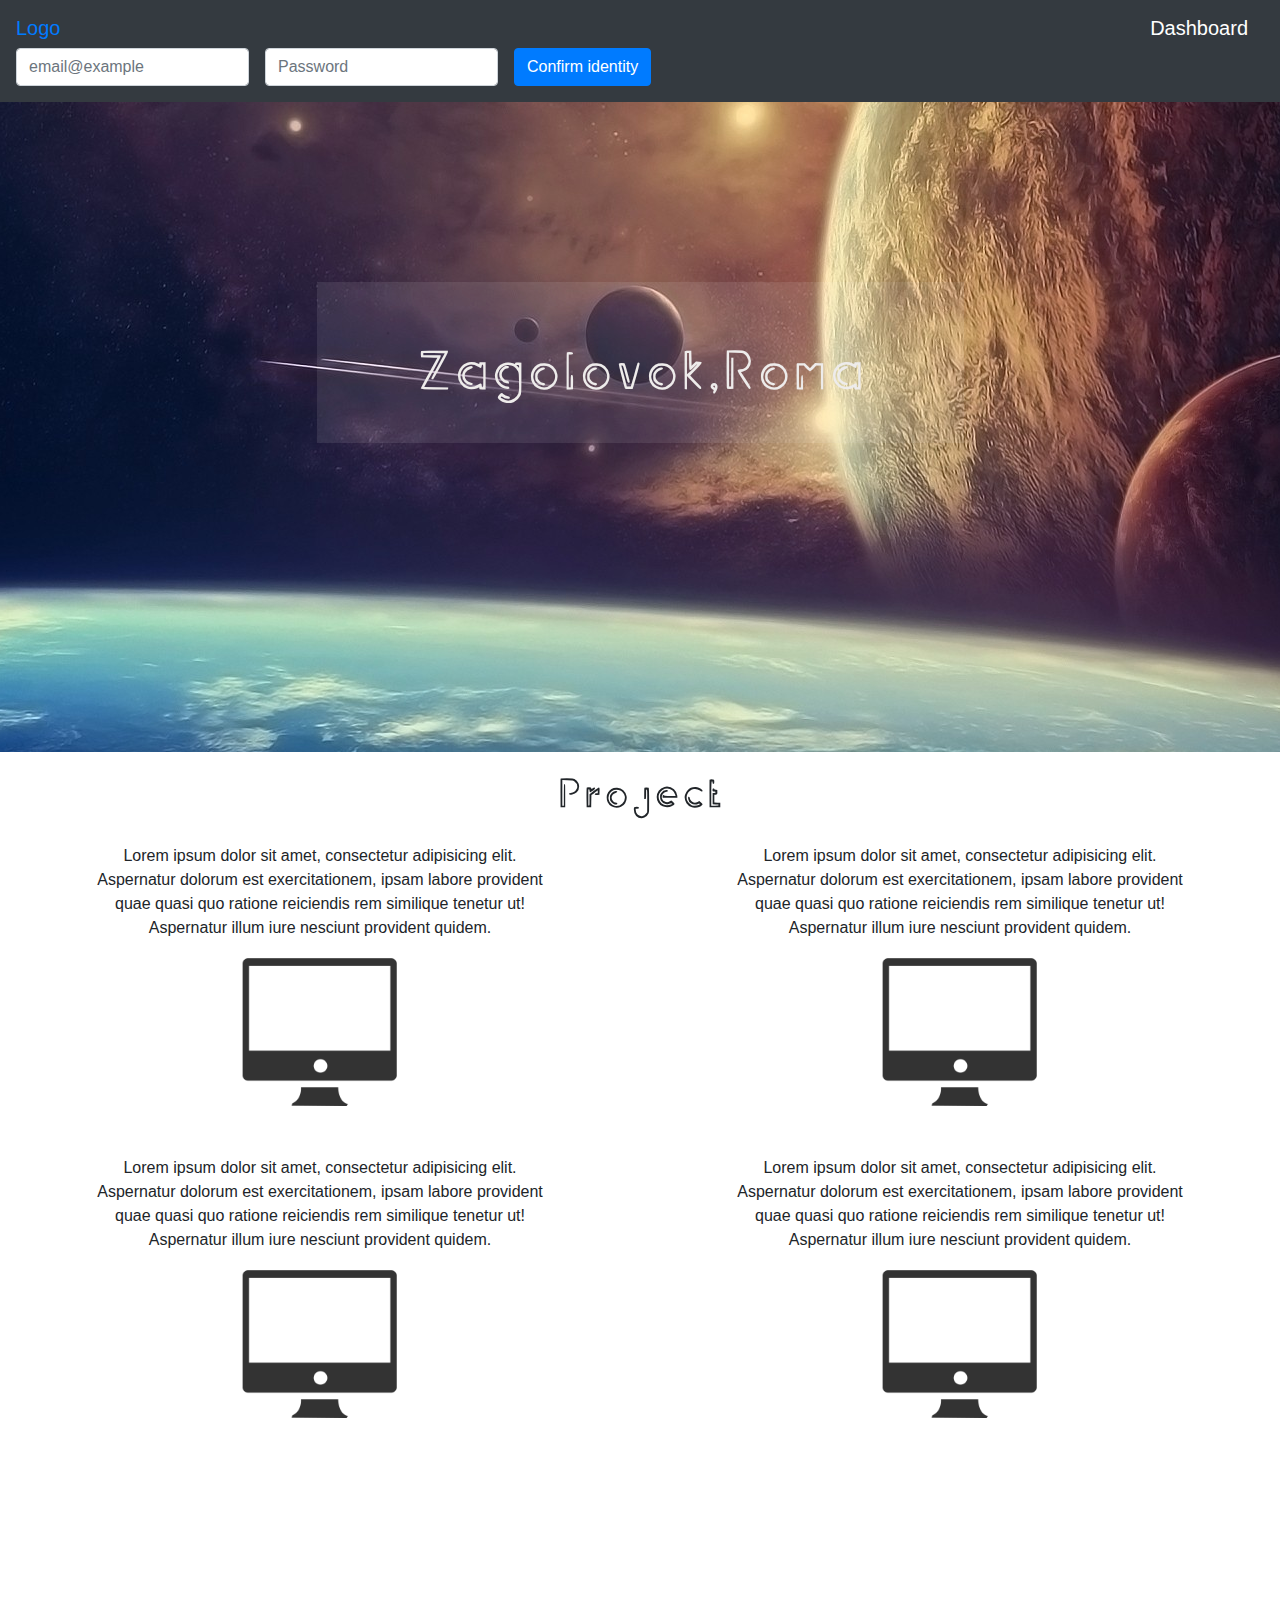
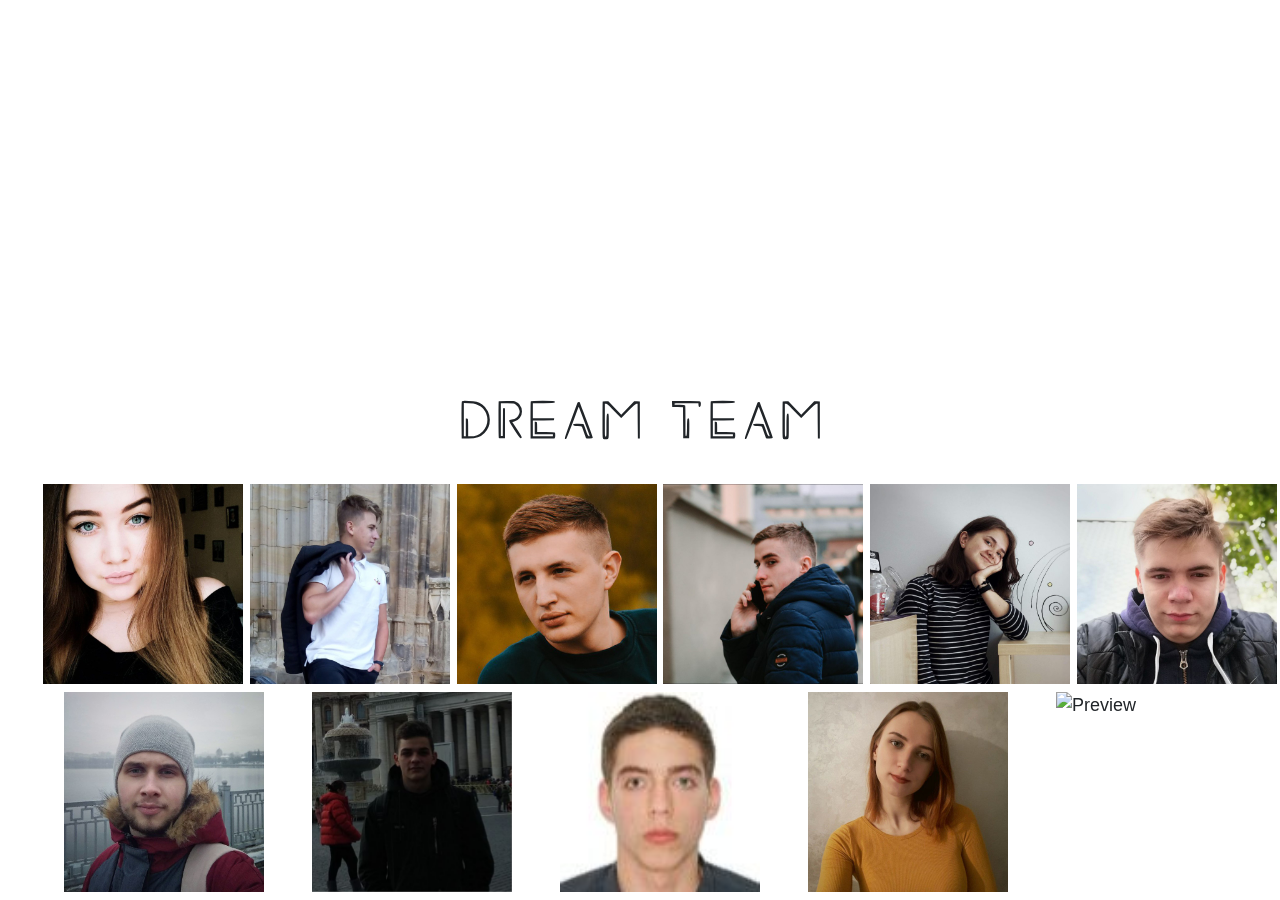
==== Website/3Dmodel/index.html @ f5cb85b7 "Update index.html" ====
<!DOCTYPE html>
<html lang="uk">
<head>
    <meta charset="UTF-8">
    <title>3Dmodel</title>
    <link href="style.css" rel="stylesheet">
    <link rel="shortcut icon" href="favicon.ico">
    <link rel="stylesheet" href="https://maxcdn.bootstrapcdn.com/bootstrap/4.0.0/css/bootstrap.min.css" integrity="sha384-Gn5384xqQ1aoWXA+058RXPxPg6fy4IWvTNh0E263XmFcJlSAwiGgFAW/dAiS6JXm" crossorigin="anonymous">
</head>
<body>
    <nav class="navbar navbar-dark bg-dark">
        <nav >
            <span class="navbar-brand mb-0 h1">
                <a href="index.html">Logo</a></span>
        </nav>
        <a id="nav_dashboard" class="navbar-brand" href="dashboard.html">Dashboard</a>
        <form class="form-inline">
            <div class="form-group mb-2">
                <label for="inputemail" class="sr-only">Password</label>
                <input type="text" class="form-control" id="inputemail" placeholder="email@example">
            </div>
                 <div class="form-group mx-sm-3 mb-2">
                     <label for="inputPassword2" class="sr-only">Password</label>
                    <input type="password" class="form-control" id="inputPassword2" placeholder="Password">
                </div>
             <button type="submit" class="btn btn-primary mb-2">Confirm identity</button>
        </form>
    </nav>
    <div class="main_part">
        <div id="square"><img  src="img/sq.png" alt="sq"  >
        </div>
        <div class="capture_box">
           <div id="text"><p >Zagolovok,Roma</p>
           </div>
        </div>
    </div>
    <h1 id="cont_label">Project</h1>
    <div class="content_box">

        <div class="cont_item" ><p>Lorem ipsum dolor sit amet, consectetur adipisicing elit.
            Aspernatur dolorum est exercitationem, ipsam labore
            provident quae quasi quo ratione reiciendis rem similique tenetur ut! Aspernatur
            illum iure nesciunt provident quidem.</p>
        <img src="img/IT.png" width="230px" height=150px"></div>
        <div class="cont_item" ><p>Lorem ipsum dolor sit amet, consectetur adipisicing elit.
            Aspernatur dolorum est exercitationem, ipsam labore
            provident quae quasi quo ratione reiciendis rem similique tenetur ut! Aspernatur
            illum iure nesciunt provident quidem.</p>
            <img src="img/IT.png" width="230px" height=150px"></div>

        <div class="cont_item" ><p>Lorem ipsum dolor sit amet, consectetur adipisicing elit.
                Aspernatur dolorum est exercitationem, ipsam labore
                provident quae quasi quo ratione reiciendis rem similique tenetur ut! Aspernatur
                illum iure nesciunt provident quidem.</p>
            <img src="img/IT.png" width="230px" height=150px"></div>
        <div class="cont_item" ><p>Lorem ipsum dolor sit amet, consectetur adipisicing elit.
                Aspernatur dolorum est exercitationem, ipsam labore
                provident quae quasi quo ratione reiciendis rem similique tenetur ut! Aspernatur
                illum iure nesciunt provident quidem.</p>
            <img src="img/IT.png" width="230px" height=150px"></div>
        </div>



        <div class="parallax"></div>
    <div id="parallax_text1">

        <h1 id="D_Team">DREAM TEAM</h1>
        <div id="team_box">
            <div class="team_img">
                <div class="page">
                    <div class="page__demo">
                        <div class="page__container">
                            <div class="photobox photobox_type9">
                                <div class="photobox__previewbox">
                                    <img id="img1" src="img/mart.jpg" class="photobox__preview" alt="Preview">
                                    <span class="photobox__label">V. Martynova</span>
                                </div>
                            </div>
                        </div>
                    </div>
                </div>
                <div class="page">
                    <div class="page__demo">
                        <div class="page__container">
                            <div class="photobox photobox_type9">
                                <div class="photobox__previewbox">
                                    <img id="img3" src="img/orlov.jpg" class="photobox__preview" alt="Preview">
                                    <span class="photobox__label">A.Orlov</span>
                                </div>
                            </div>
                        </div>
                    </div>
                </div>
                <div class="page">
                    <div class="page__demo">
                        <div class="page__container">
                            <div class="photobox photobox_type9">
                                <div class="photobox__previewbox">
                                    <img id="img2" src="img/chanyzh.jpg" class="photobox__preview" alt="Preview">
                                    <span class="photobox__label">R.Chanyzh</span>
                                </div>
                            </div>
                        </div>
                    </div>
                </div>
                <div class="page">
                    <div class="page__demo">
                        <div class="page__container">
                            <div class="photobox photobox_type9">
                                <div class="photobox__previewbox">
                                    <img id="img4" src="img/nyk.jpg" class="photobox__preview" alt="Preview">
                                    <span class="photobox__label">D.Nykyforchyn</span>
                                </div>
                            </div>
                        </div>
                    </div>
                </div>
                <div class="page">
                    <div class="page__demo">
                        <div class="page__container">
                            <div class="photobox photobox_type9">
                                <div class="photobox__previewbox">
                                    <img id="img5" src="img/polya.jpg" class="photobox__preview" alt="Preview">
                                    <span class="photobox__label">P.Lisitskaya</span>
                                </div>
                            </div>
                        </div>
                    </div>
                </div>
                <div class="page">
                    <div class="page__demo">
                        <div class="page__container">
                            <div class="photobox photobox_type9">
                                <div class="photobox__previewbox">
                                    <img id="img11" src="img/ign.jpg" class="photobox__preview" alt="Preview">
                                    <span class="photobox__label">N.Ignatenko</span>
                                </div>
                            </div>
                        </div>
                    </div>
                </div>
            </div>
            <div class="team_img">
                <div class="page">
                    <div class="page__demo">
                        <div class="page__container">
                            <div class="photobox photobox_type9">
                                <div class="photobox__previewbox">
                                    <img id="img6" src="img/sypko.jpg" class="photobox__preview" alt="Preview">
                                    <span class="photobox__label">R.Sypko</span>
                                </div>
                            </div>
                        </div>
                    </div>
                </div>
                <div class="page">
                    <div class="page__demo">
                        <div class="page__container">
                            <div class="photobox photobox_type9">
                                <div class="photobox__previewbox">
                                    <img id="img7" src="img/soroka.jpg" class="photobox__preview" alt="Preview">
                                    <span class="photobox__label">O.Soroka</span>
                                </div>
                            </div>
                        </div>
                    </div>
                </div>
                <div class="page">
                    <div class="page__demo">
                        <div class="page__container">
                            <div class="photobox photobox_type9">
                                <div class="photobox__previewbox">
                                    <img id="img8" src="img/pryjma.jpg" class="photobox__preview" alt="Preview">
                                    <span class="photobox__label">R.Pryima</span>
                                </div>
                            </div>
                        </div>
                    </div>
                </div>
                <div class="page">
                    <div class="page__demo">
                        <div class="page__container">
                            <div class="photobox photobox_type9">
                                <div class="photobox__previewbox">
                                    <img id="img9" src="img/Klyueva.jpg" class="photobox__preview" alt="Preview">
                                    <span class="photobox__label">T.Klyueva</span>
                                </div>
                            </div>
                        </div>
                    </div>
                </div>
                <div class="page">
                    <div class="page__demo">
                        <div class="page__container">
                            <div class="photobox photobox_type9">
                                <div class="photobox__previewbox">
                                    <img id="img10" src="img/" class="photobox__preview" alt="Preview">
                                    <span class="photobox__label"></span>
                                </div>
                            </div>
                        </div>
                    </div>
                </div>
            </div>

         </div>
        </div>

    </div>
</body>
<script src="//netdna.bootstrapcdn.com/bootstrap/4.0.0/js/bootstrap.min.js"></script>
</html>
---- Website/3Dmodel/style.css ----
#nav_dashboard{
    margin-left:550px ;
}
@font-face{
    font-family: Space;
    src: url(font/13768.otf);
}
.main_part {
    background: url("img/space.png")  no-repeat;
    height: 650px;
    display: flex;
    justify-content: center;
}
.capture_box{
    margin-top: 200px;
    height: 100px;
}
#text{
    position: relative;
    color: #eeeceb;
    font-family:Space ;
    font-size: 70pt;
}
#square{
    position: absolute;
    opacity: 0.09;
    padding-top: 180px;


}
.parallax {
    /* The image used */
    background-image: url("img/img_parallax.jpg");

    /* Set a specific height */
    min-height: 500px;

    /* Create the parallax scrolling effect */
    background-attachment: fixed;
    background-position: center;
    background-repeat: no-repeat;
    background-size: cover;
}
#parallax_text1{

    font-size:18px
}

.content_box{
    display: flex;
    flex-direction: row;
    justify-content: space-around;
    flex-wrap: wrap;

}
#cont_label{

    text-align: center;
    font-family: Space;
    font-size: 70px;
}
.cont_item{
    width: 450px;
    background-color: #ffffff;
    margin-bottom: 50px;
    text-align: center;
}


#img1,#img2,#img3,#img4,#img5,#img6,#img7,#img8,#img9,#img10,#img11,#img12{
    width: 200px;
    height: 200px;
}
#team_box{
    display: flex;
    padding-left: 40px;
    flex-direction: column;

}
.team_img{
    width: 100%;
    display: flex;
    flex-direction: row;
    justify-content: space-around;
    flex-wrap: wrap;
}
.photobox{
    display: inline-block;
}

.photobox__previewbox{
    position: relative;
    overflow: hidden;
}

.photobox__preview{
    display: block;
    max-width: 100%;
}

.photobox__previewbox:before{
    content: "";
}
.photobox_type9 .photobox__previewbox:before{
    width: 0;
    height: 0;
    padding: 25%;

    background-color: var(--photoboxOverlay, rgba(94, 63, 238, 0.8));
    border-radius: 50%;

    position: absolute;
    top: 50%;
    left: 50%;
    z-index: 2;

    transition: transform calc(var(--photoboxAnimationDuration, .8s) / 2) ease;
    will-change: transform;
    transform: translate(-50%, -50%) scale(0);
}

.photobox_type9:hover .photobox__previewbox:before{
    transform: translate(-50%, -50%) scale(4);
    transition-duration: var(--photoboxAnimationDuration, .8s);
}

.photobox_type9 .photobox__label{
    width: 95%;
    text-align: center;
    font-family: "Comic Sans MS";
    font-size: 20px;
    opacity: 0;
    transition: opacity calc(var(--photoboxAnimationDuration, .8s) / 4) cubic-bezier(0.71, 0.05, 0.29, 0.9), transform calc(var(--photoboxAnimationDuration, .8s) / 4) cubic-bezier(0.71, 0.05, 0.29, 0.9);
    will-change: opacity, transform;

    position: absolute;
    top: 50%;
    left: 50%;
    transform: translate(-50%, 200%);
    z-index: 3;
}

.photobox_type9:hover .photobox__label{
    opacity: 1;
    transform: translate(-50%, -0%);
    transition-duration: calc(var(--photoboxAnimationDuration, .8s) / 2);
    transition-delay: calc(var(--photoboxAnimationDuration, .8s) / 4);
}

.photobox_type9 .photobox__preview{
    transition: transform calc(var(--photoboxAnimationDuration, .8s) / 2) cubic-bezier(0.71, 0.05, 0.29, 0.9);
    will-change: transform;
    transform: scale(1);
}

.photobox_type9:hover .photobox__preview{
    transform: scale(1.2);
}

#D_Team{
    font-family: Space;
    font-size: 90px;
   text-align: center;
}
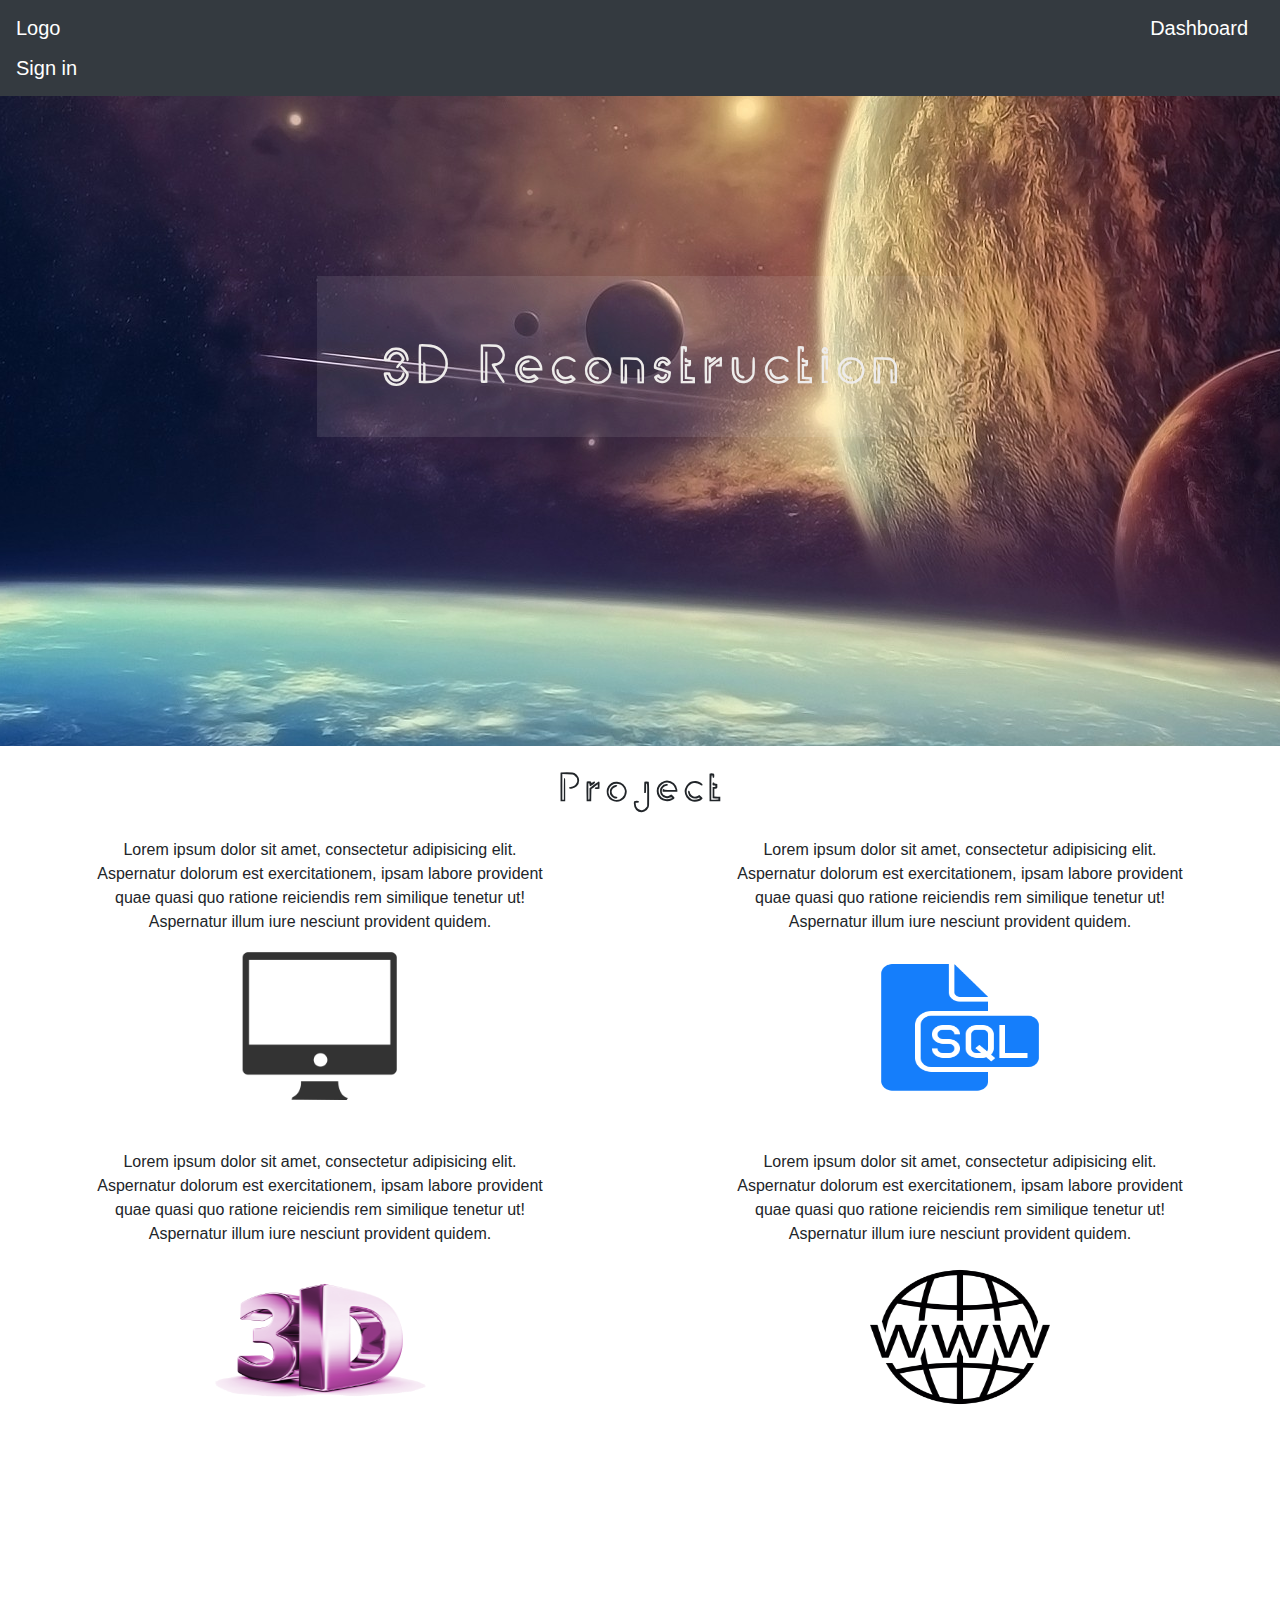
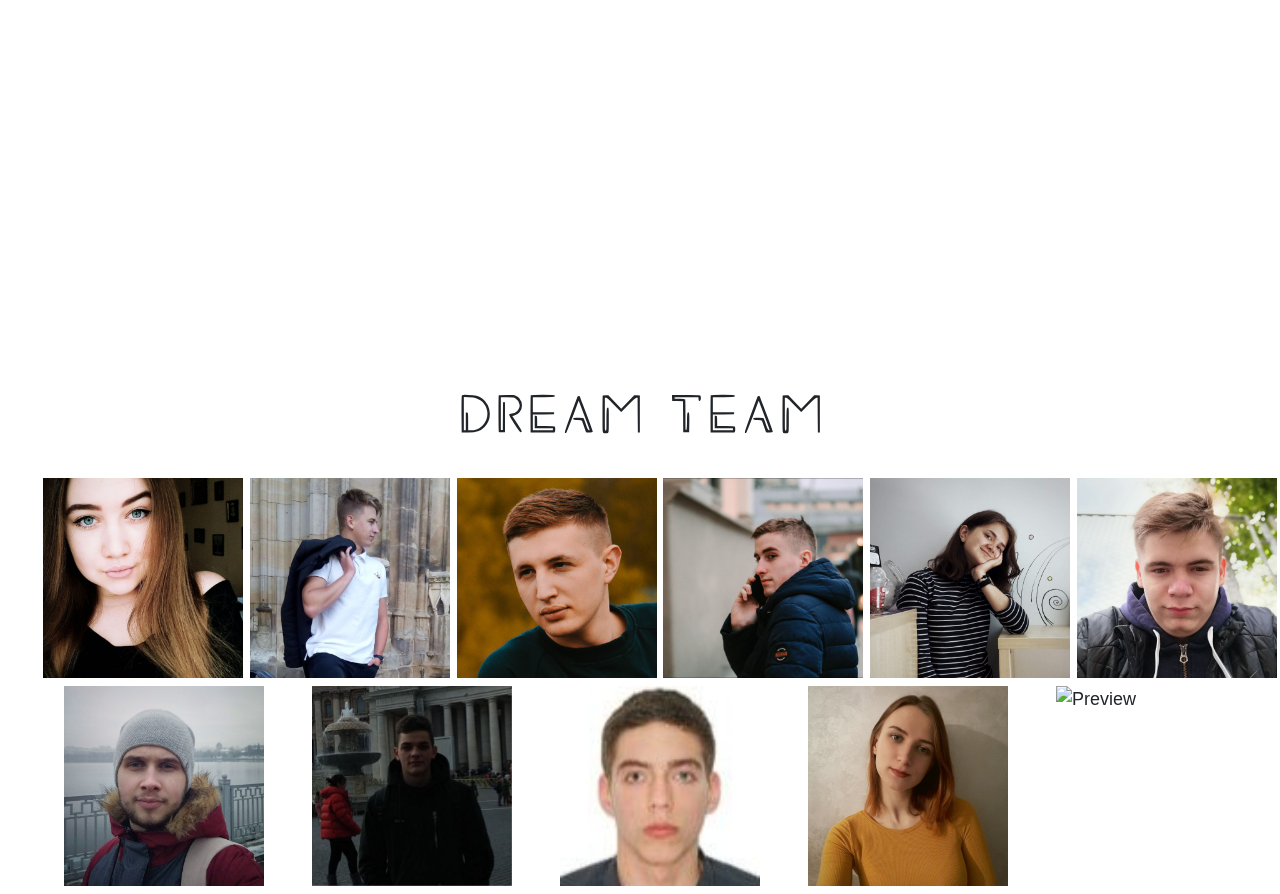
==== commit fca3240f: "Update index.html" ====
--- a/Website/3Dmodel/index.html
+++ b/Website/3Dmodel/index.html
@@ -10,27 +10,18 @@
 <body>
     <nav class="navbar navbar-dark bg-dark">
         <nav >
-            <span class="navbar-brand mb-0 h1">
-                <a href="index.html">Logo</a></span>
+            <span class="navbar-brand mb-0 h1">Logo</span>
         </nav>
-        <a id="nav_dashboard" class="navbar-brand" href="dashboard.html">Dashboard</a>
-        <form class="form-inline">
-            <div class="form-group mb-2">
-                <label for="inputemail" class="sr-only">Password</label>
-                <input type="text" class="form-control" id="inputemail" placeholder="email@example">
-            </div>
-                 <div class="form-group mx-sm-3 mb-2">
-                     <label for="inputPassword2" class="sr-only">Password</label>
-                    <input type="password" class="form-control" id="inputPassword2" placeholder="Password">
-                </div>
-             <button type="submit" class="btn btn-primary mb-2">Confirm identity</button>
-        </form>
+        <a id="nav_dashboard" class="navbar-brand" href="#">Dashboard</a>
+        <a id="" class="navbar-brand" href="login.html">Sign in</a>
+
+
     </nav>
     <div class="main_part">
         <div id="square"><img  src="img/sq.png" alt="sq"  >
         </div>
         <div class="capture_box">
-           <div id="text"><p >Zagolovok,Roma</p>
+           <div id="text"><p >3D Reconstruction</p>
            </div>
         </div>
     </div>
@@ -46,18 +37,18 @@
             Aspernatur dolorum est exercitationem, ipsam labore
             provident quae quasi quo ratione reiciendis rem similique tenetur ut! Aspernatur
             illum iure nesciunt provident quidem.</p>
-            <img src="img/IT.png" width="230px" height=150px"></div>
+            <img src="img/SQL.png" width="180px" height=150px"></div>
 
         <div class="cont_item" ><p>Lorem ipsum dolor sit amet, consectetur adipisicing elit.
                 Aspernatur dolorum est exercitationem, ipsam labore
                 provident quae quasi quo ratione reiciendis rem similique tenetur ut! Aspernatur
                 illum iure nesciunt provident quidem.</p>
-            <img src="img/IT.png" width="230px" height=150px"></div>
+            <img src="img/3D.png" width="230px" height=150px"></div>
         <div class="cont_item" ><p>Lorem ipsum dolor sit amet, consectetur adipisicing elit.
                 Aspernatur dolorum est exercitationem, ipsam labore
                 provident quae quasi quo ratione reiciendis rem similique tenetur ut! Aspernatur
                 illum iure nesciunt provident quidem.</p>
-            <img src="img/IT.png" width="230px" height=150px"></div>
+            <img src="img/www.png" width="180px" height=150px"></div>
         </div>
 
 
--- a/Website/3Dmodel/style.css
+++ b/Website/3Dmodel/style.css
@@ -1,5 +1,5 @@
 #nav_dashboard{
-    margin-left:550px ;
+    margin-left:80% ;
 }
 @font-face{
     font-family: Space;
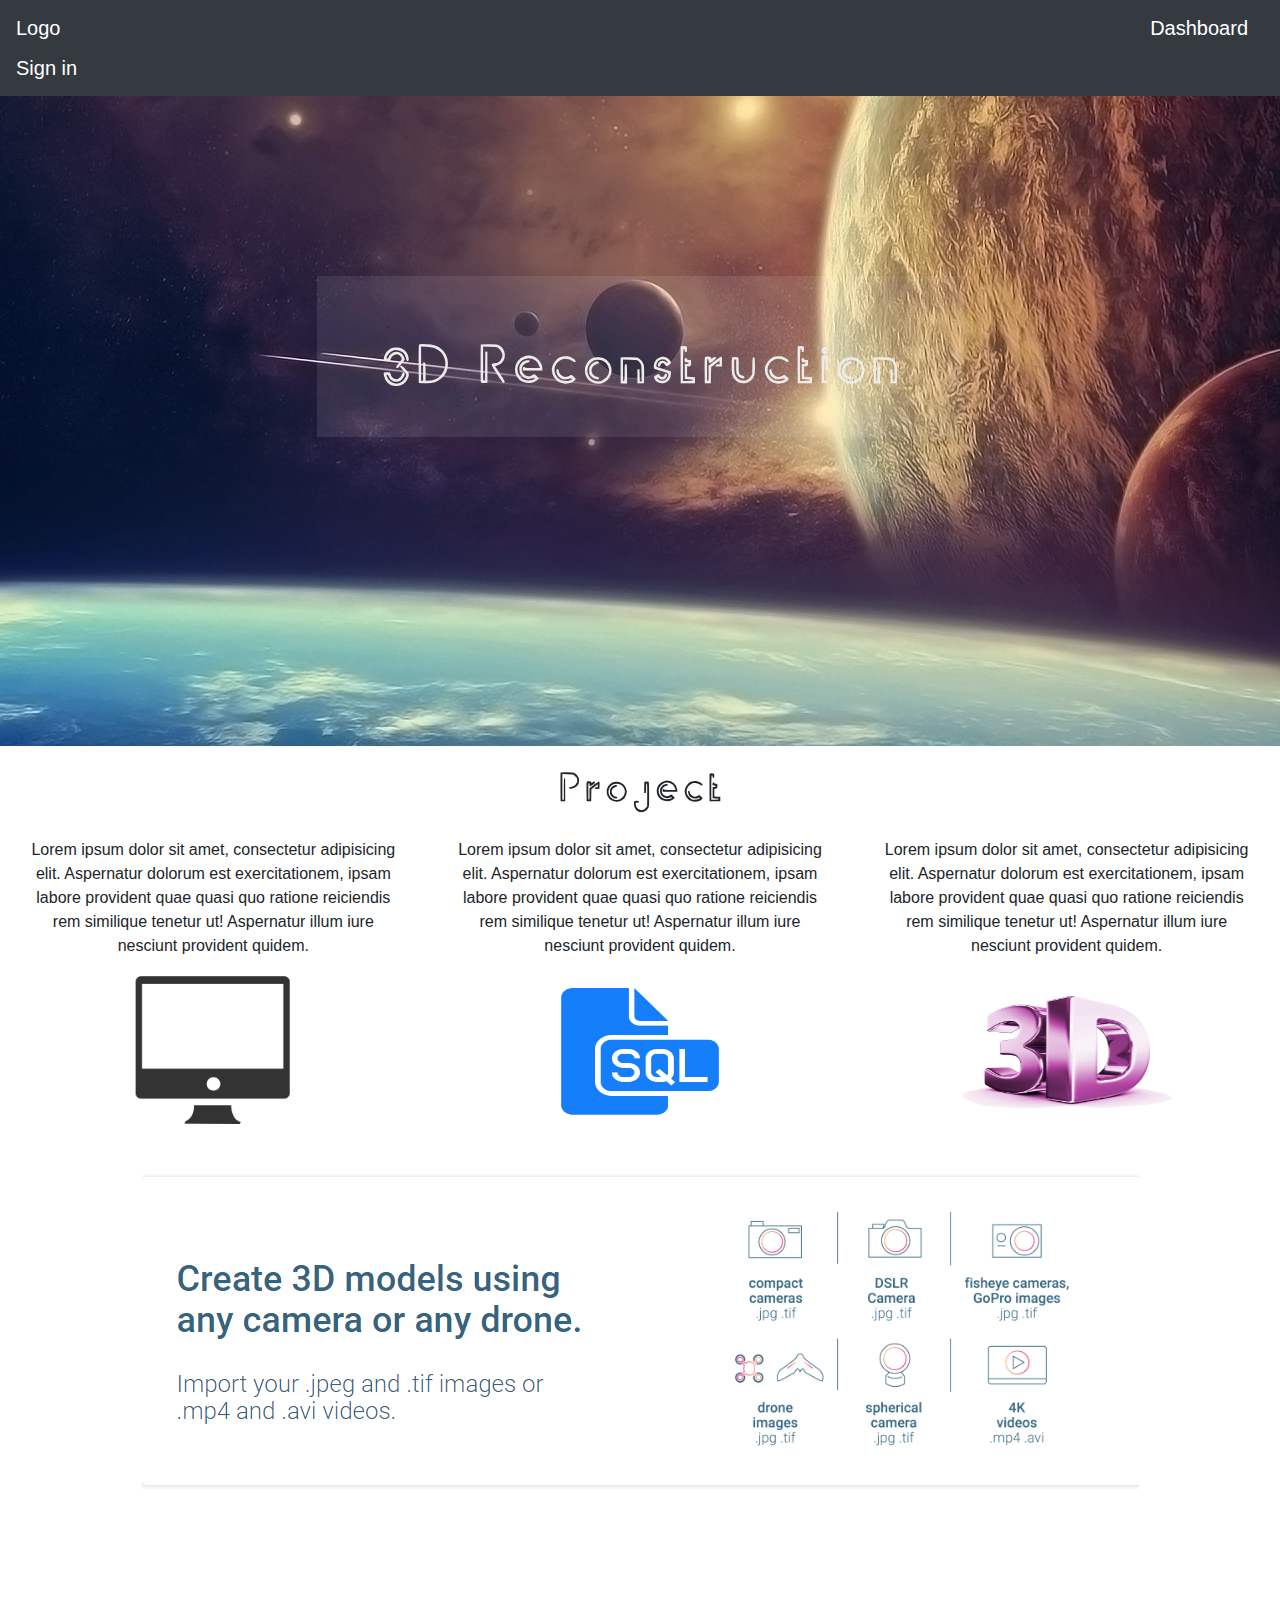
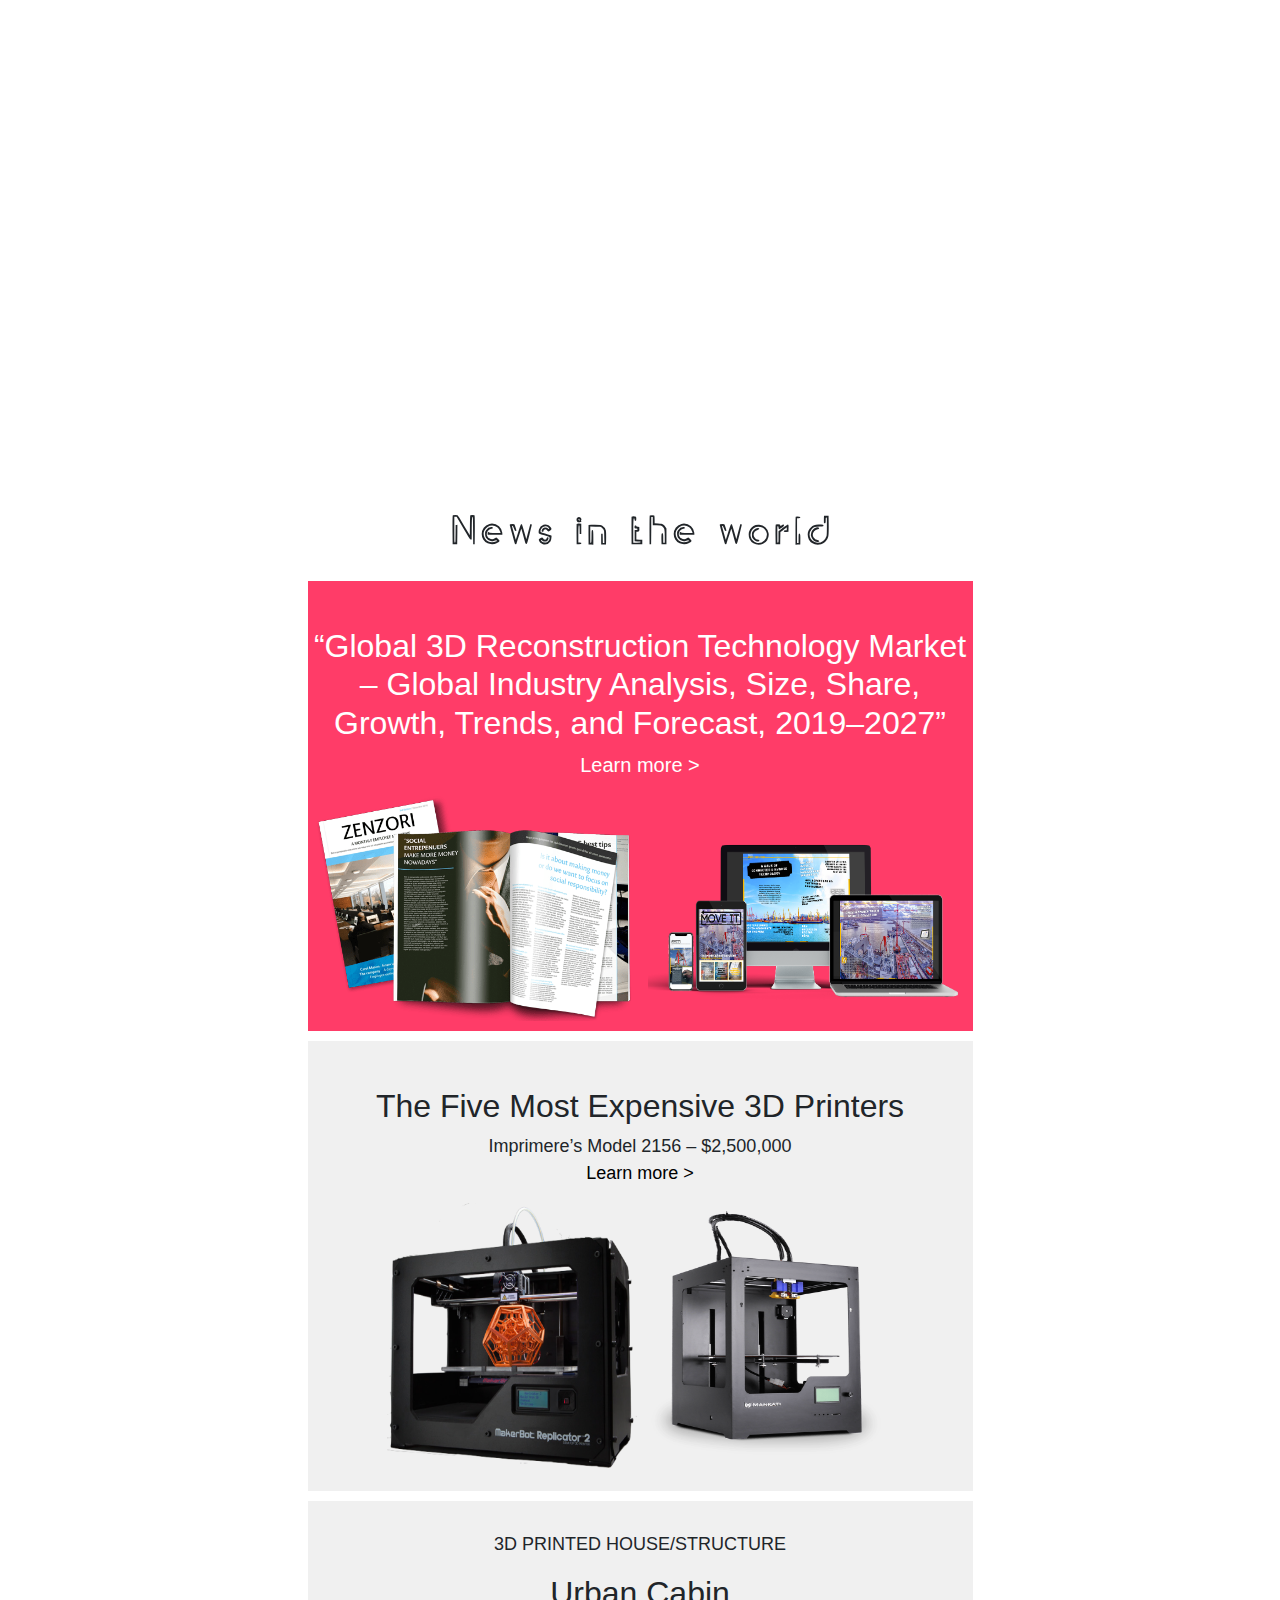
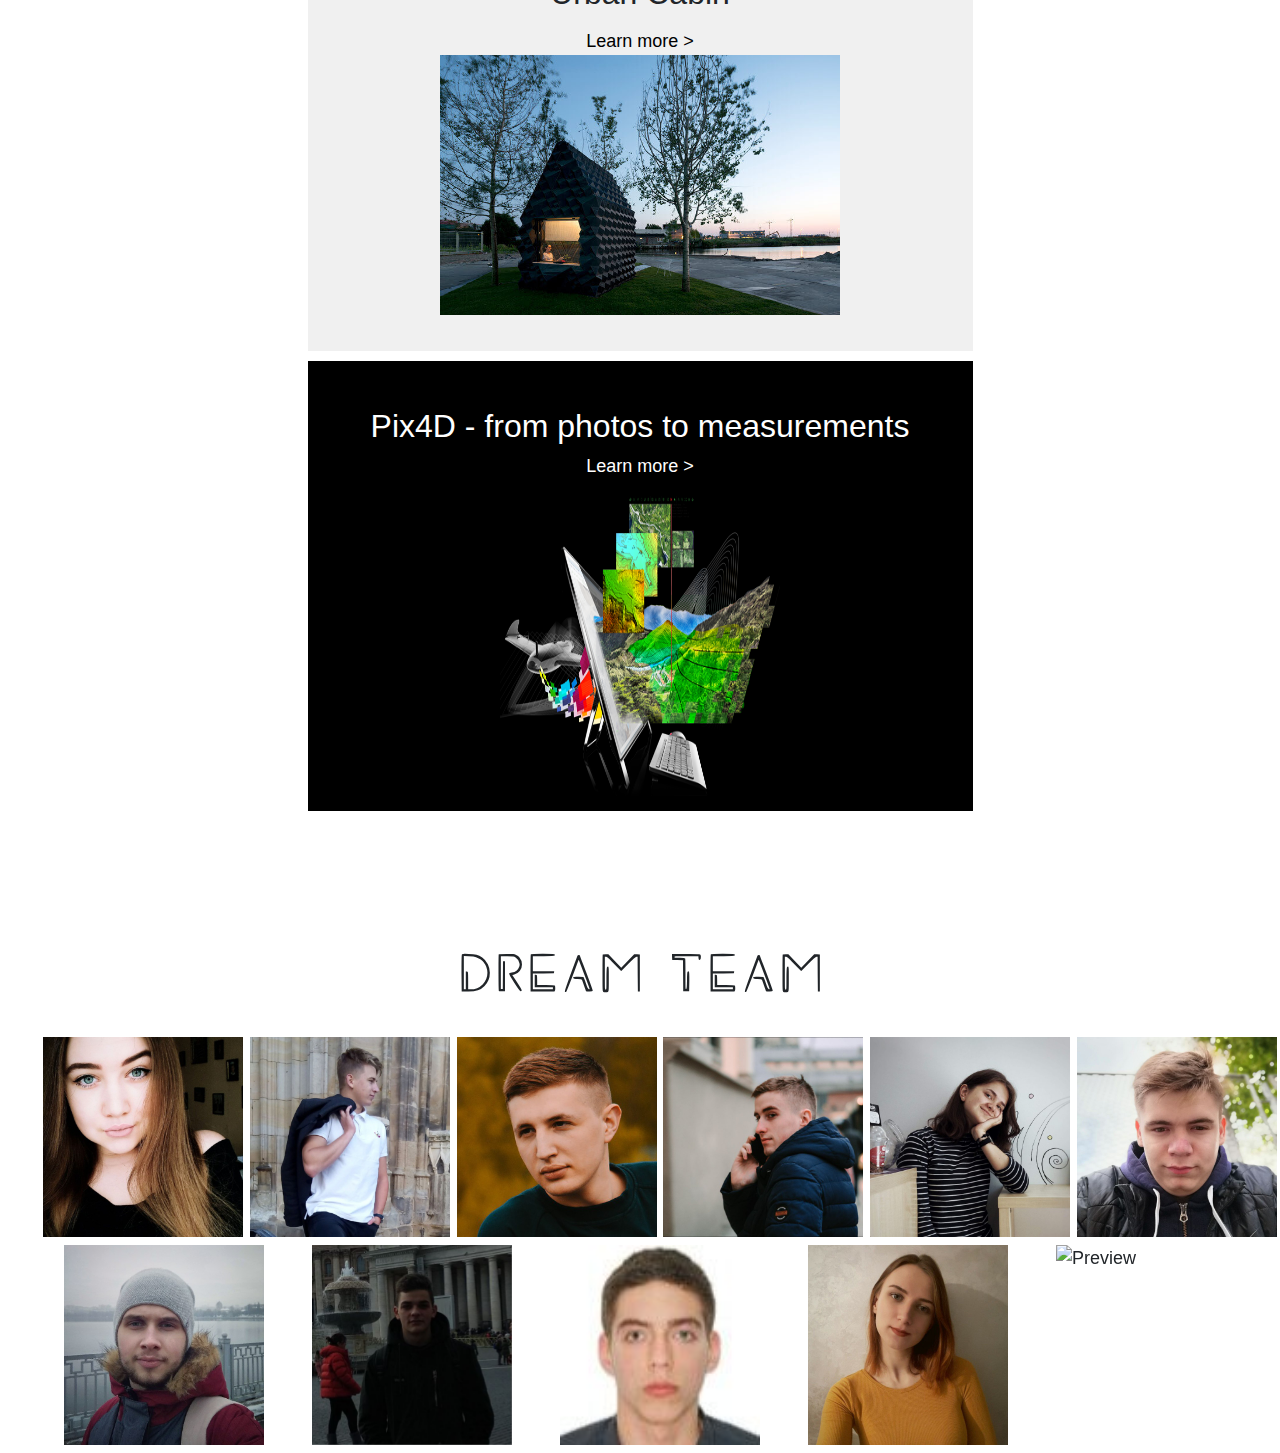
==== commit c2101caa: "Update index.html" ====
--- a/Website/3Dmodel/index.html
+++ b/Website/3Dmodel/index.html
@@ -13,8 +13,7 @@
             <span class="navbar-brand mb-0 h1">Logo</span>
         </nav>
         <a id="nav_dashboard" class="navbar-brand" href="#">Dashboard</a>
-        <a id="" class="navbar-brand" href="login.html">Sign in</a>
-
+        <a id="" class="navbar-brand" href="regist.html">Sign in</a>
 
     </nav>
     <div class="main_part">
@@ -44,17 +43,40 @@
                 provident quae quasi quo ratione reiciendis rem similique tenetur ut! Aspernatur
                 illum iure nesciunt provident quidem.</p>
             <img src="img/3D.png" width="230px" height=150px"></div>
-        <div class="cont_item" ><p>Lorem ipsum dolor sit amet, consectetur adipisicing elit.
-                Aspernatur dolorum est exercitationem, ipsam labore
-                provident quae quasi quo ratione reiciendis rem similique tenetur ut! Aspernatur
-                illum iure nesciunt provident quidem.</p>
-            <img src="img/www.png" width="180px" height=150px"></div>
-        </div>
+        <img id="jpg_model" src="img/model.PNG" alt="Use your camera">
+        </div>
+
+
+
+
 
 
 
         <div class="parallax"></div>
     <div id="parallax_text1">
+        <h1 id="cont_label1">News in the world</h1>
+        <div class="content_box">
+
+            <div id="item1" class="cont_item2" ><p><h2>“Global 3D Reconstruction Technology Market – Global
+                Industry Analysis, Size, Share, Growth, Trends, and Forecast, 2019–2027”</h2>
+                <a class="link" href="https://www.transparencymarketresearch.com/3d-reconstruction-technology-market.html">Learn more ></a> </p>
+                <img id="news_item_1" src="img/magaz.png" width="330px" height=225px">
+                <img id="news_item_2" src="img/Desktop.png" width="320px" height=205px">
+            </div>
+
+            <div id="item2" class="cont_item2" ><p><h2>The Five Most Expensive 3D Printers</h2>
+                Imprimere’s Model 2156 – $2,500,000<br>
+                <a class="link2" href="https://moneyinc.com/the-five-most-expensive-3d-printers-on-the-market-today/">Learn more ></a> </p>
+                <img id="news_item_3" src="img/Replicator.png" width="250px" height=270px">
+                <img id="news_item_5" src="img/print.png" width="250px" height=270px"></div>
+
+            <div id="item3" class="cont_item2" ><p>3D PRINTED HOUSE/STRUCTURE<h2>Urban Cabin</h2></p>
+                <a class="link2" href="https://all3dp.com/1/3d-printed-house-homes-buildings-3d-printing-construction/">Learn more ></a><br>
+                <img id="news_item_4" src="img/urbancabin_02.jpg" width="400px" height=260px"></div>
+                <div id="item4" class="cont_item2" ><p><h2>Pix4D - from photos to measurements</h2>
+                <a class="link" href="https://www.pix4d.com/">Learn more ></a></p>
+                <img src="img/Pix4D.png" width="280px" height=300px"></div>
+        </div>
 
         <h1 id="D_Team">DREAM TEAM</h1>
         <div id="team_box">
@@ -197,7 +219,6 @@
 
          </div>
         </div>
-
     </div>
 </body>
 <script src="//netdna.bootstrapcdn.com/bootstrap/4.0.0/js/bootstrap.min.js"></script>
--- a/Website/3Dmodel/style.css
+++ b/Website/3Dmodel/style.css
@@ -51,21 +51,73 @@
     flex-direction: row;
     justify-content: space-around;
     flex-wrap: wrap;
-
-}
-#cont_label{
+    margin-bottom: 100px;
+
+}
+#cont_label,#cont_label1{
 
     text-align: center;
     font-family: Space;
     font-size: 70px;
 }
+#jpg_model{
+    text-align: center;
+}
 .cont_item{
-    width: 450px;
+    width: 370px;
     background-color: #ffffff;
     margin-bottom: 50px;
     text-align: center;
 }
-
+.cont_item2{
+    width: 665px;
+    height: 450px;
+    background-color: #ffffff;
+    margin-bottom: 10px;
+    text-align: center;
+}
+
+#item1{
+    background-color: #ff3c68;
+    color: white;
+    padding-top: 30px;
+    font-size:20px ;
+}
+#news_item_1{
+    z-index: 1;
+    padding-top: -20px;
+}
+#news_item_2{
+    z-index: 2;
+    padding-bottom: -20px;
+}
+.link{
+    color: white;
+    text-decoration: none;
+}
+.link2{
+    color: black;
+    text-decoration: none;
+}
+.link:active{
+    color: white;
+    text-decoration: none;
+}
+.link:hover{
+    color: white;
+}
+.link2:hover{
+    color: black;
+}
+#item4{
+    background-color: #000000;
+    padding-top: 30px;
+    color: white;
+}
+#item2,#item3{
+    background-color: #f0f0f0;
+    padding-top: 30px;
+}
 
 #img1,#img2,#img3,#img4,#img5,#img6,#img7,#img8,#img9,#img10,#img11,#img12{
     width: 200px;
@@ -75,6 +127,7 @@
     display: flex;
     padding-left: 40px;
     flex-direction: column;
+
 
 }
 .team_img{
@@ -156,9 +209,11 @@
 .photobox_type9:hover .photobox__preview{
     transform: scale(1.2);
 }
-
 #D_Team{
     font-family: Space;
     font-size: 90px;
    text-align: center;
 }
+
+
+
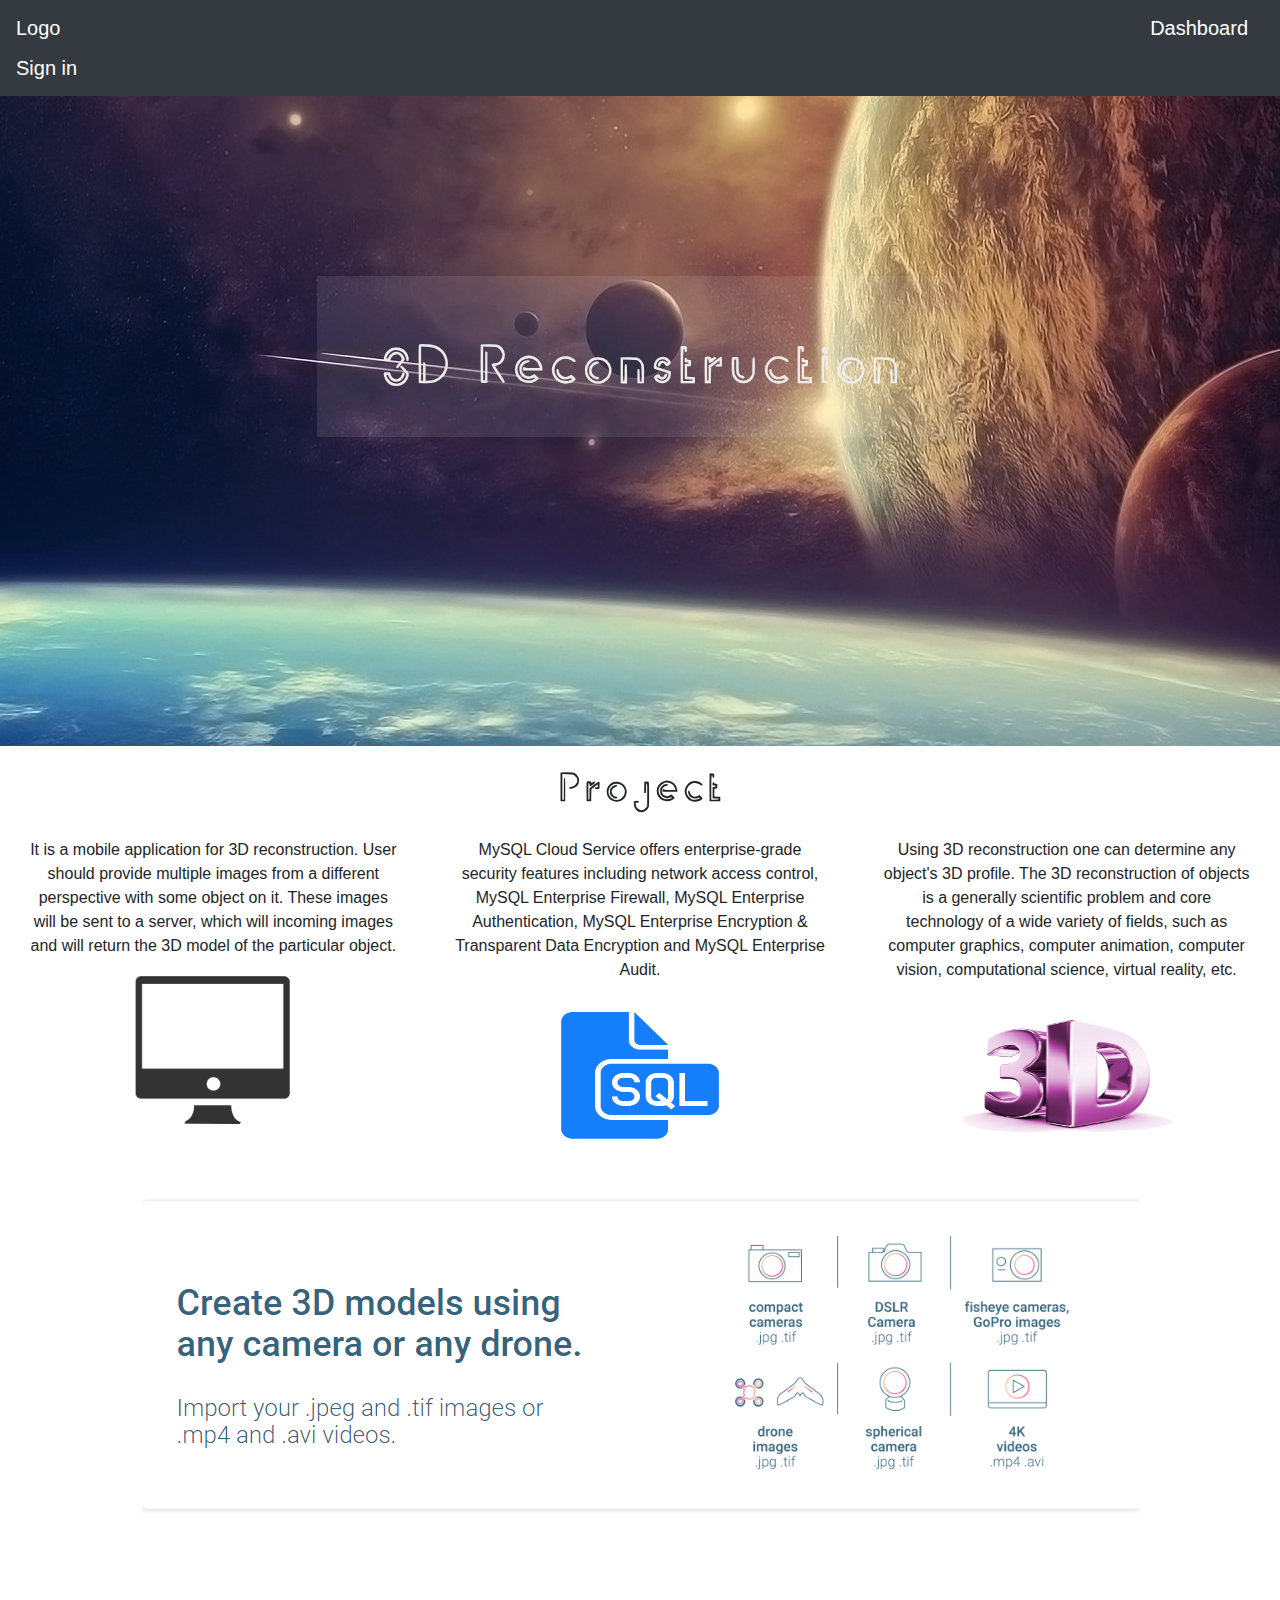
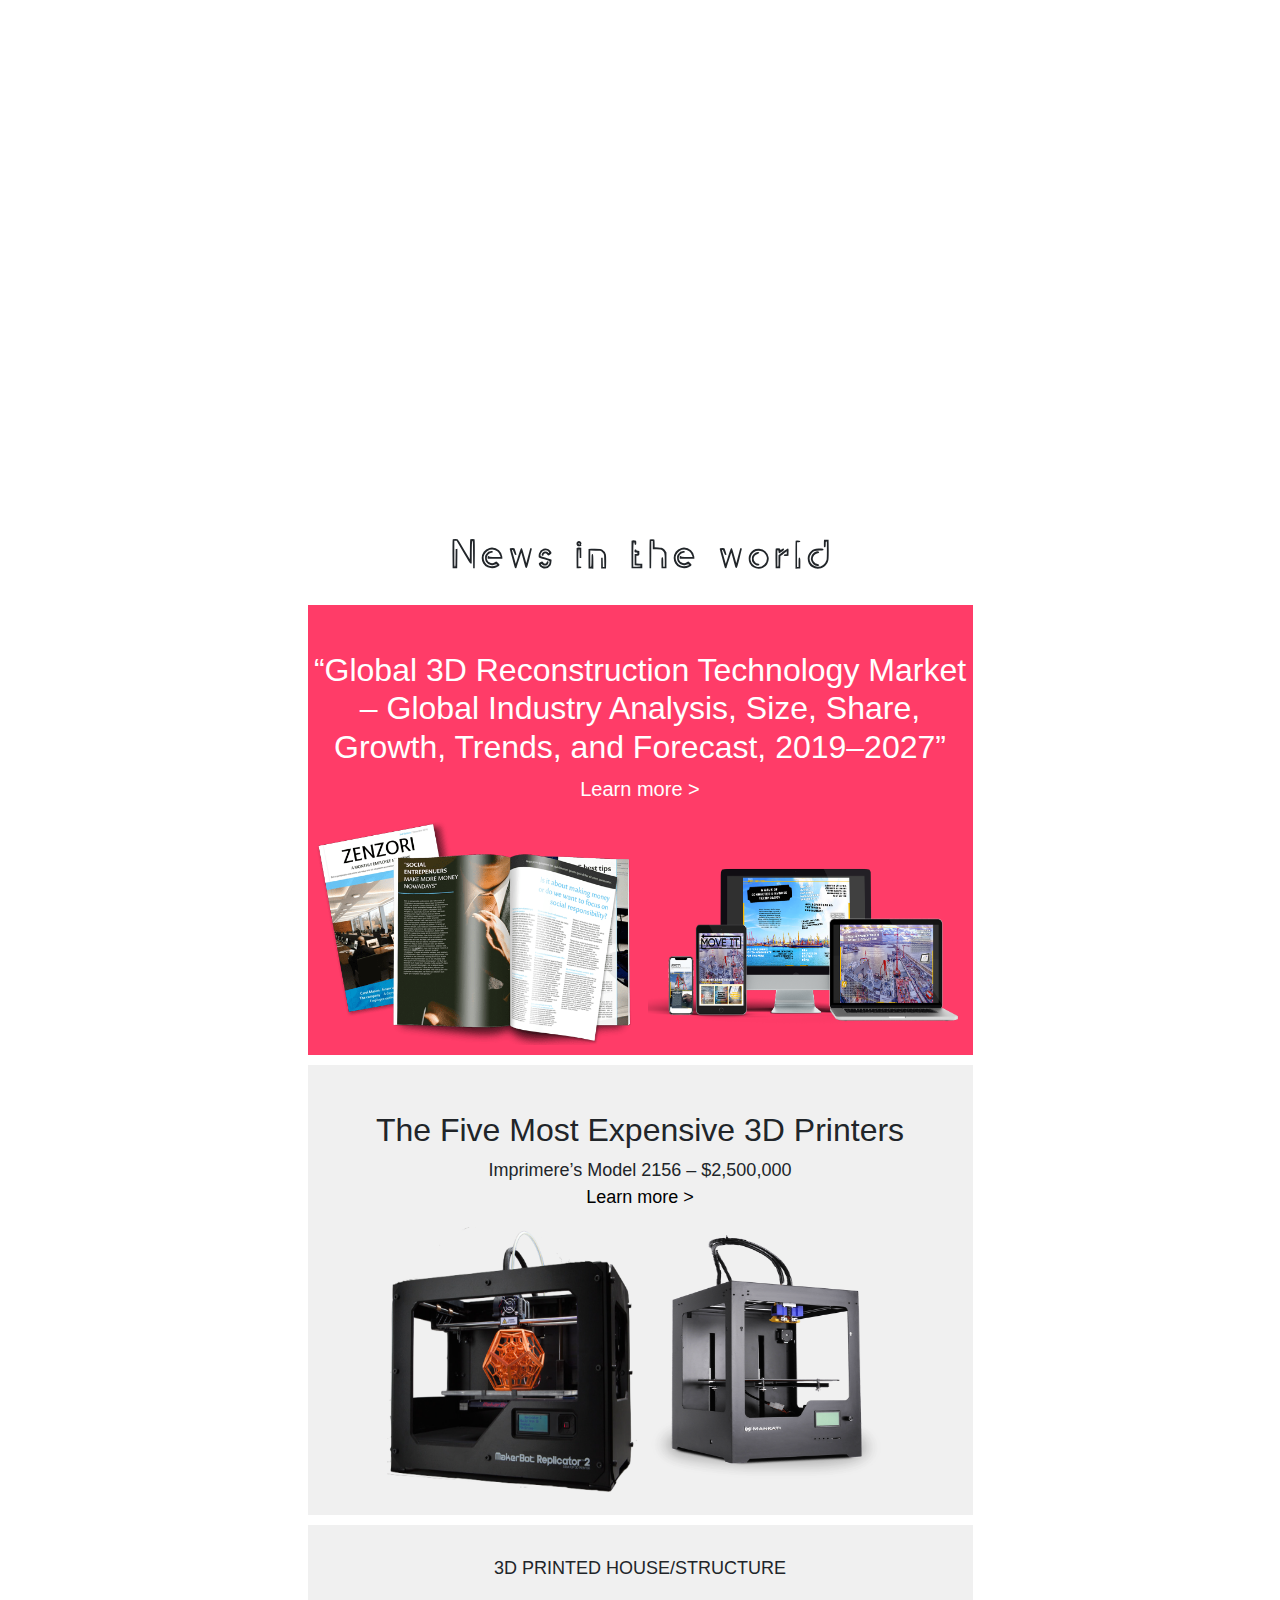
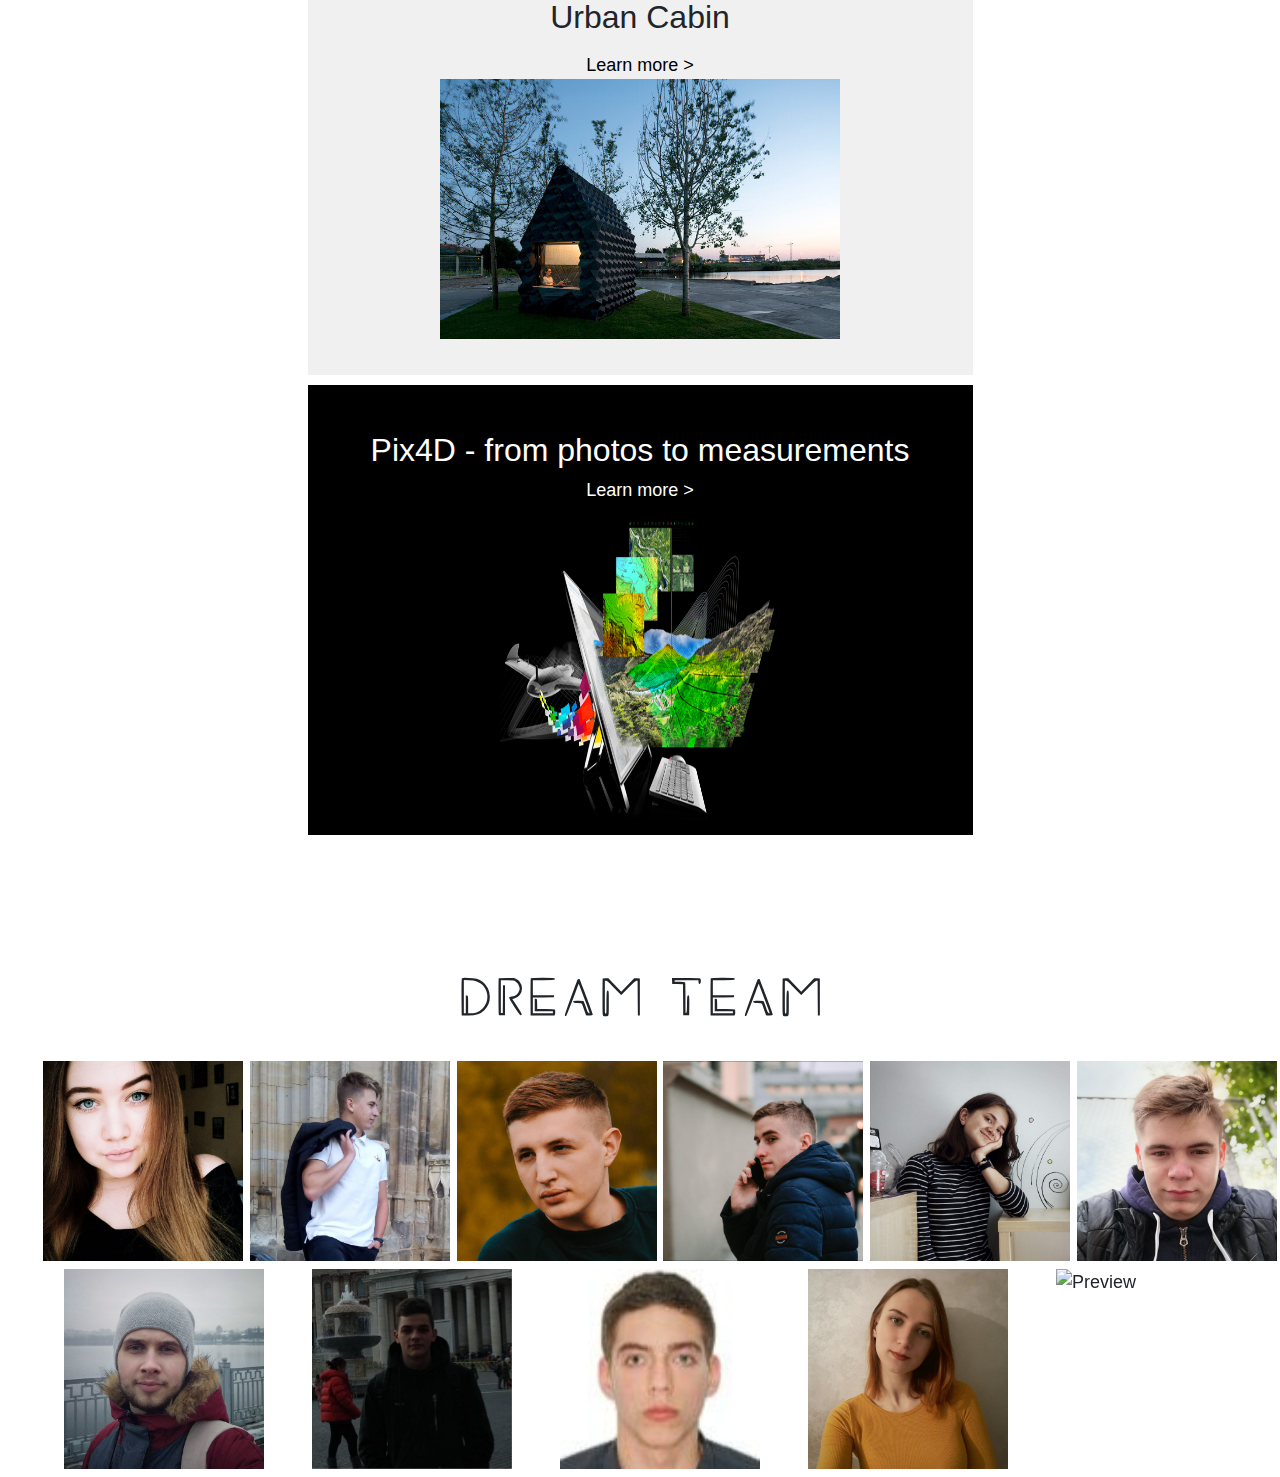
==== commit 279564b2: "Update index.html" ====
--- a/Website/3Dmodel/index.html
+++ b/Website/3Dmodel/index.html
@@ -27,21 +27,18 @@
     <h1 id="cont_label">Project</h1>
     <div class="content_box">
 
-        <div class="cont_item" ><p>Lorem ipsum dolor sit amet, consectetur adipisicing elit.
-            Aspernatur dolorum est exercitationem, ipsam labore
-            provident quae quasi quo ratione reiciendis rem similique tenetur ut! Aspernatur
-            illum iure nesciunt provident quidem.</p>
+        <div class="cont_item" ><p>It is a mobile application for 3D reconstruction. User should provide multiple images from a
+            different perspective with some object on it. These images will be sent to a server, which will incoming images and
+            will return the 3D model of the particular object. </p>
         <img src="img/IT.png" width="230px" height=150px"></div>
-        <div class="cont_item" ><p>Lorem ipsum dolor sit amet, consectetur adipisicing elit.
-            Aspernatur dolorum est exercitationem, ipsam labore
-            provident quae quasi quo ratione reiciendis rem similique tenetur ut! Aspernatur
-            illum iure nesciunt provident quidem.</p>
+        <div class="cont_item" ><p>MySQL Cloud Service offers enterprise-grade security features including network access control,
+            MySQL Enterprise Firewall,
+            MySQL Enterprise Authentication, MySQL Enterprise Encryption & Transparent Data Encryption and MySQL Enterprise Audit.</p>
             <img src="img/SQL.png" width="180px" height=150px"></div>
 
-        <div class="cont_item" ><p>Lorem ipsum dolor sit amet, consectetur adipisicing elit.
-                Aspernatur dolorum est exercitationem, ipsam labore
-                provident quae quasi quo ratione reiciendis rem similique tenetur ut! Aspernatur
-                illum iure nesciunt provident quidem.</p>
+        <div class="cont_item" ><p>Using 3D reconstruction one can determine any object's 3D profile. The 3D reconstruction of objects is a generally scientific problem and core technology
+            of a wide variety of fields, such as computer graphics, computer animation,
+            computer vision, computational science, virtual reality,  etc.</p>
             <img src="img/3D.png" width="230px" height=150px"></div>
         <img id="jpg_model" src="img/model.PNG" alt="Use your camera">
         </div>
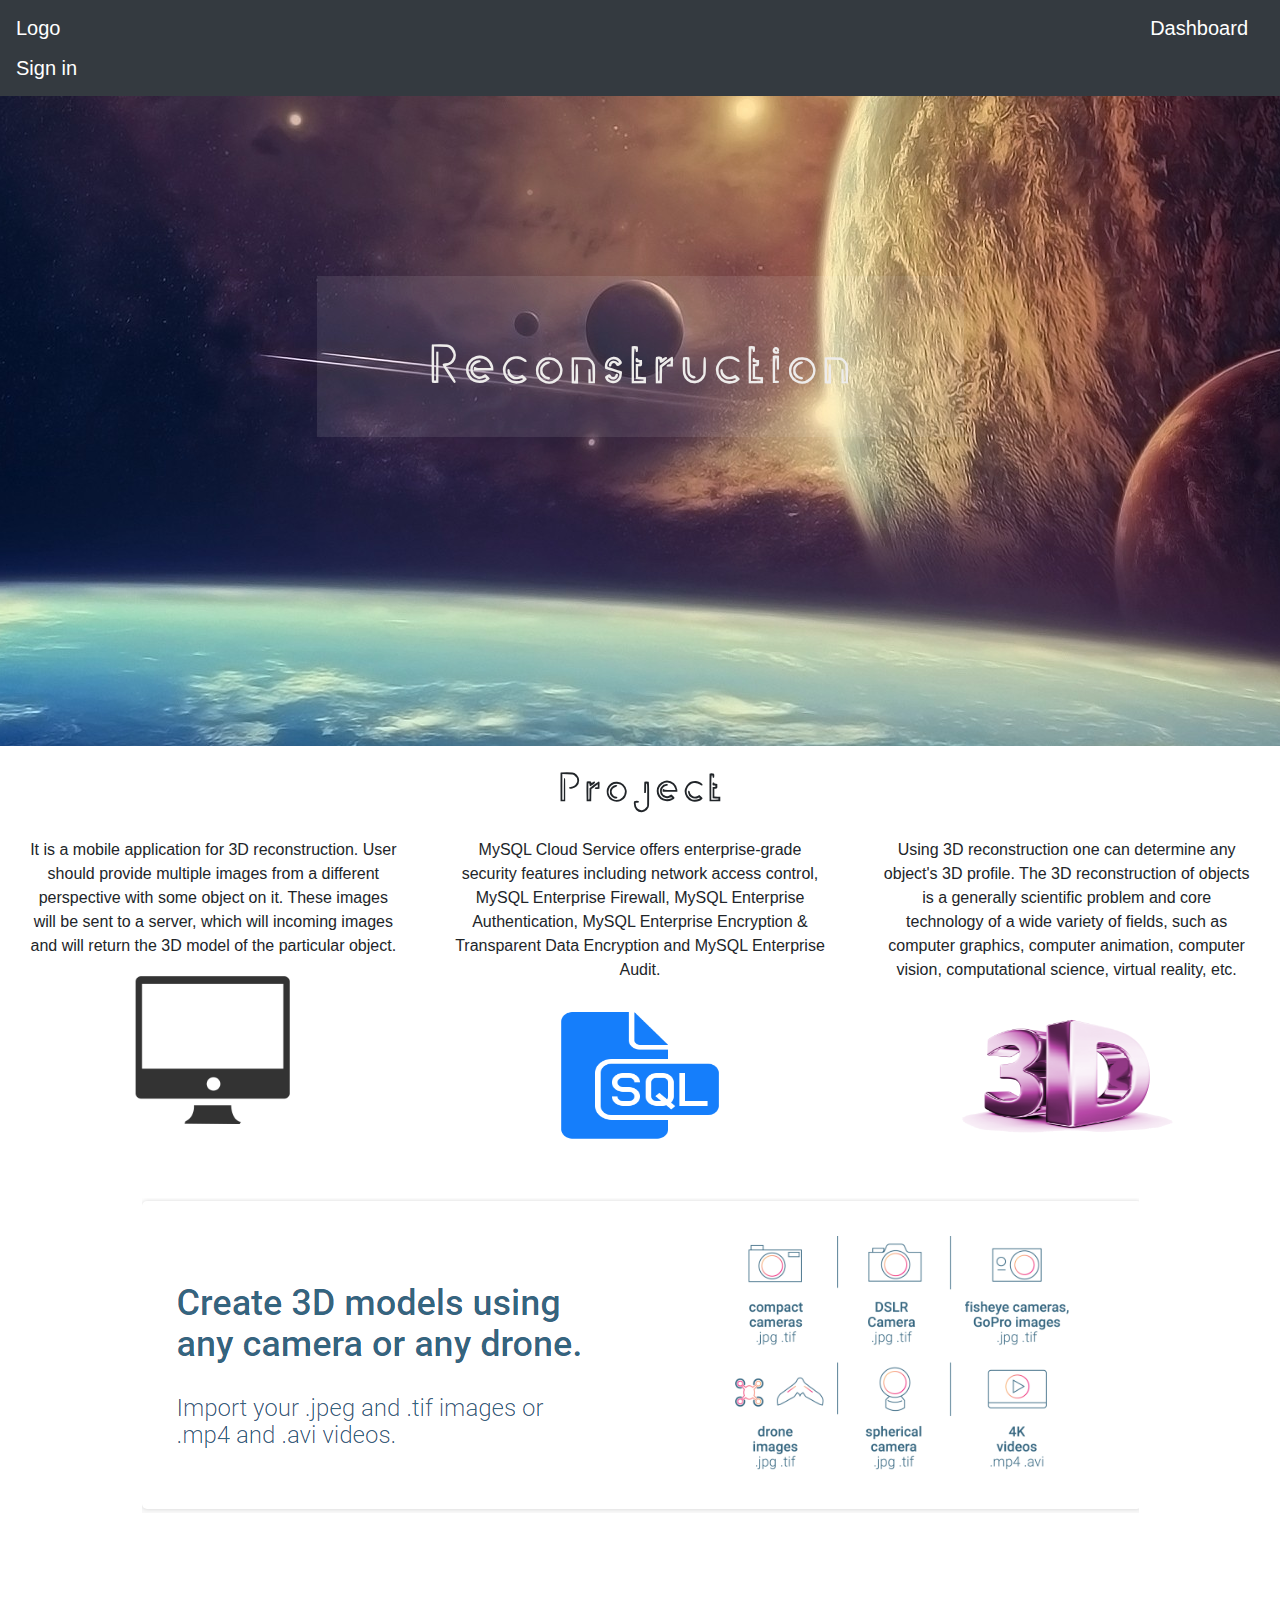
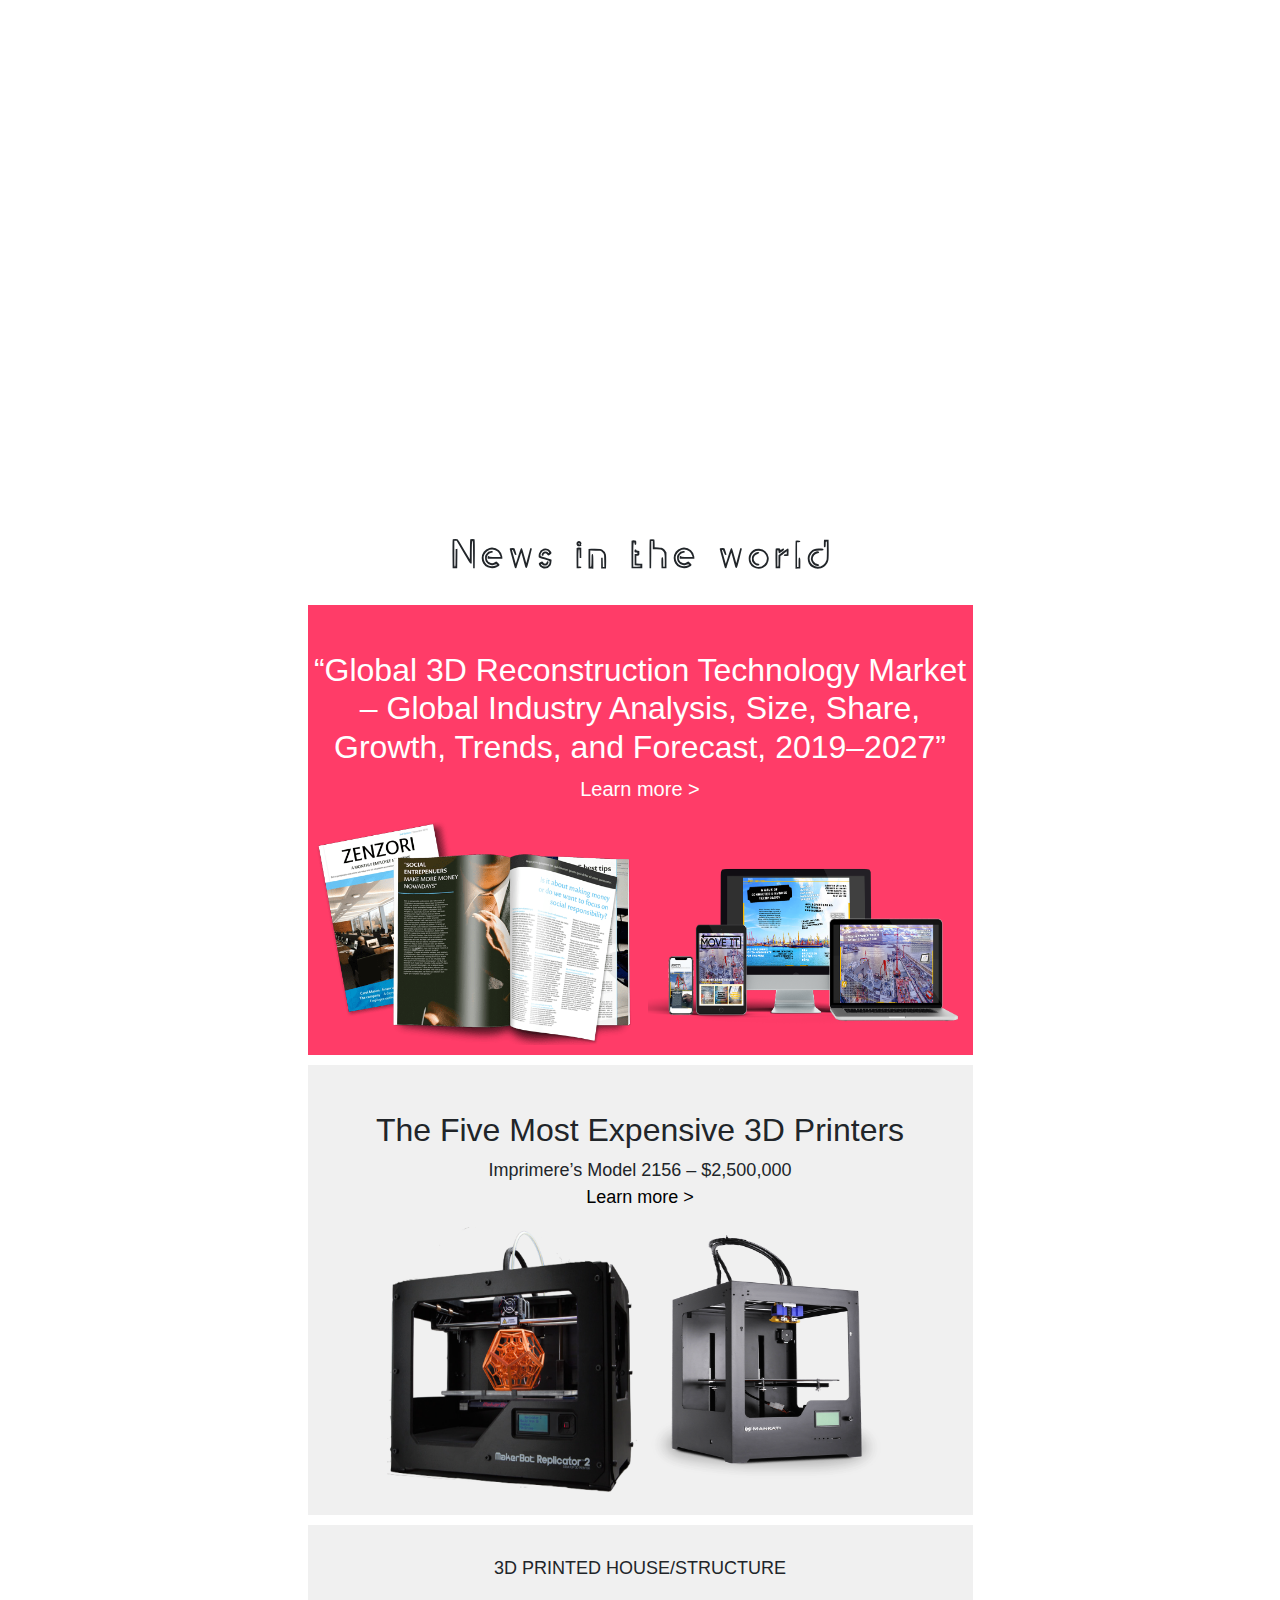
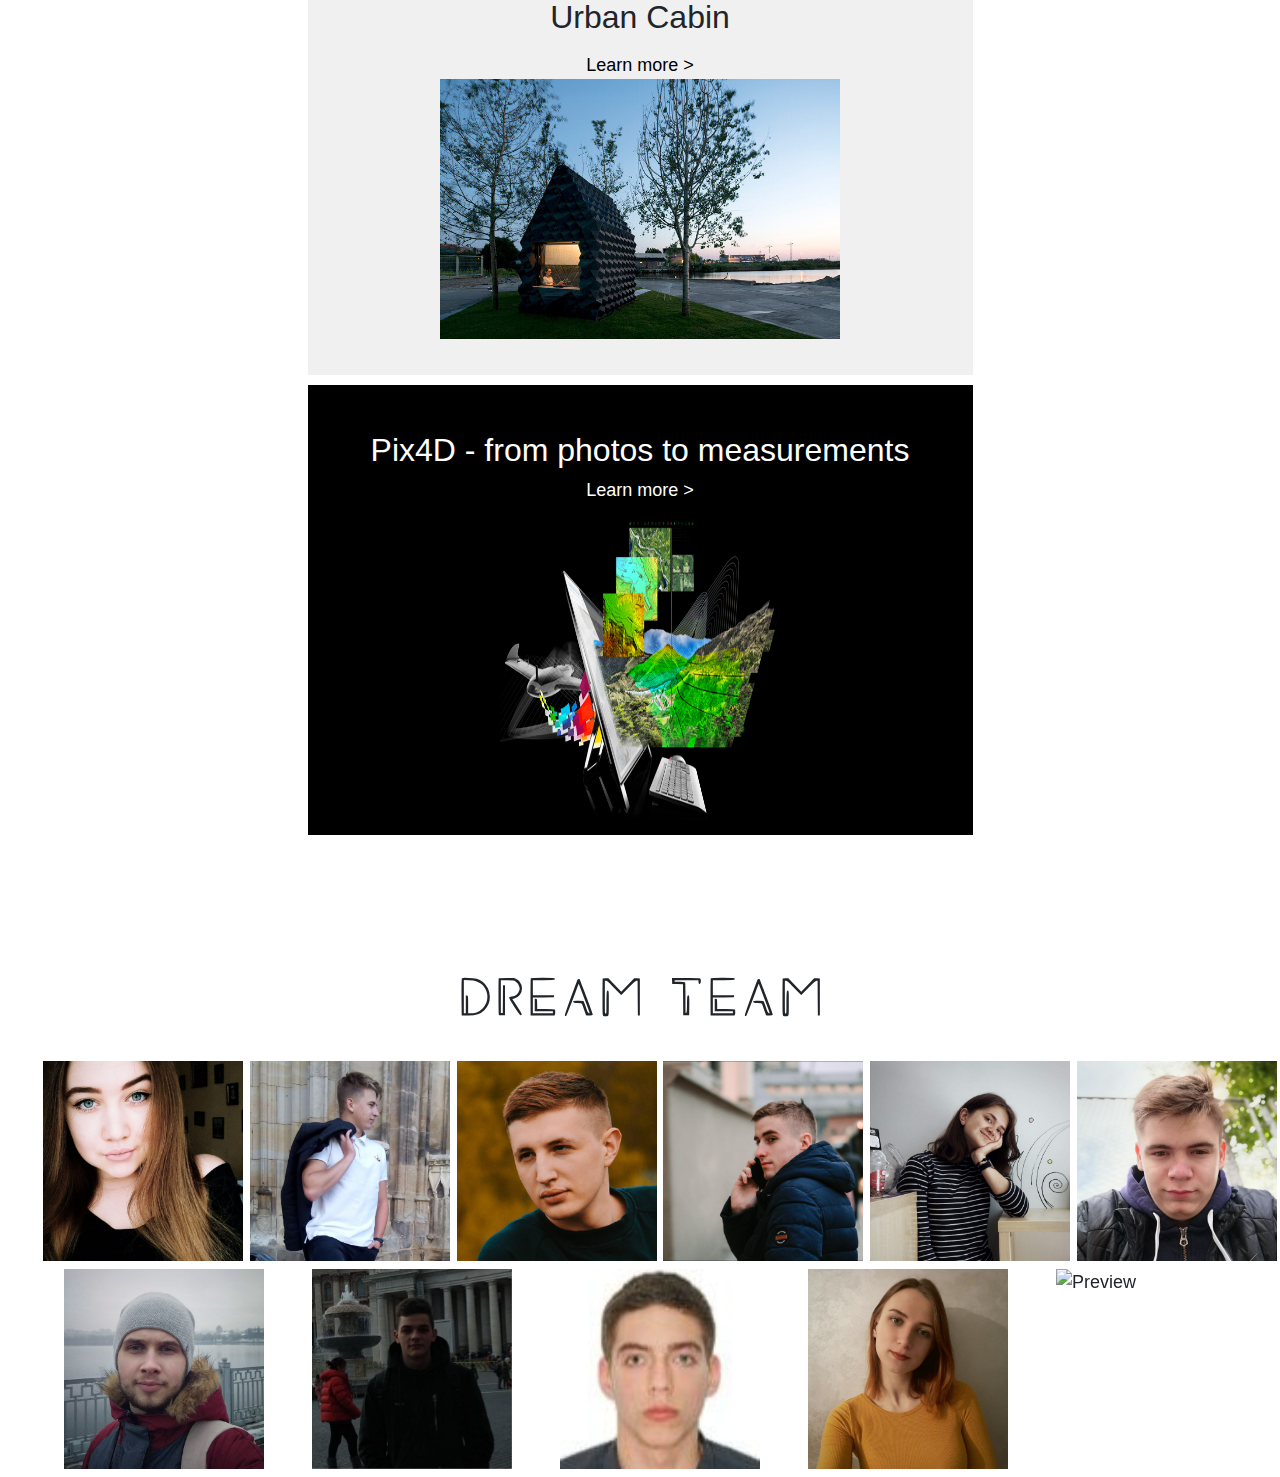
==== commit 22e22c64: "Update index.html" ====
--- a/Website/3Dmodel/index.html
+++ b/Website/3Dmodel/index.html
@@ -20,7 +20,7 @@
         <div id="square"><img  src="img/sq.png" alt="sq"  >
         </div>
         <div class="capture_box">
-           <div id="text"><p >3D Reconstruction</p>
+           <div id="text"><p >Reconstruction</p>
            </div>
         </div>
     </div>
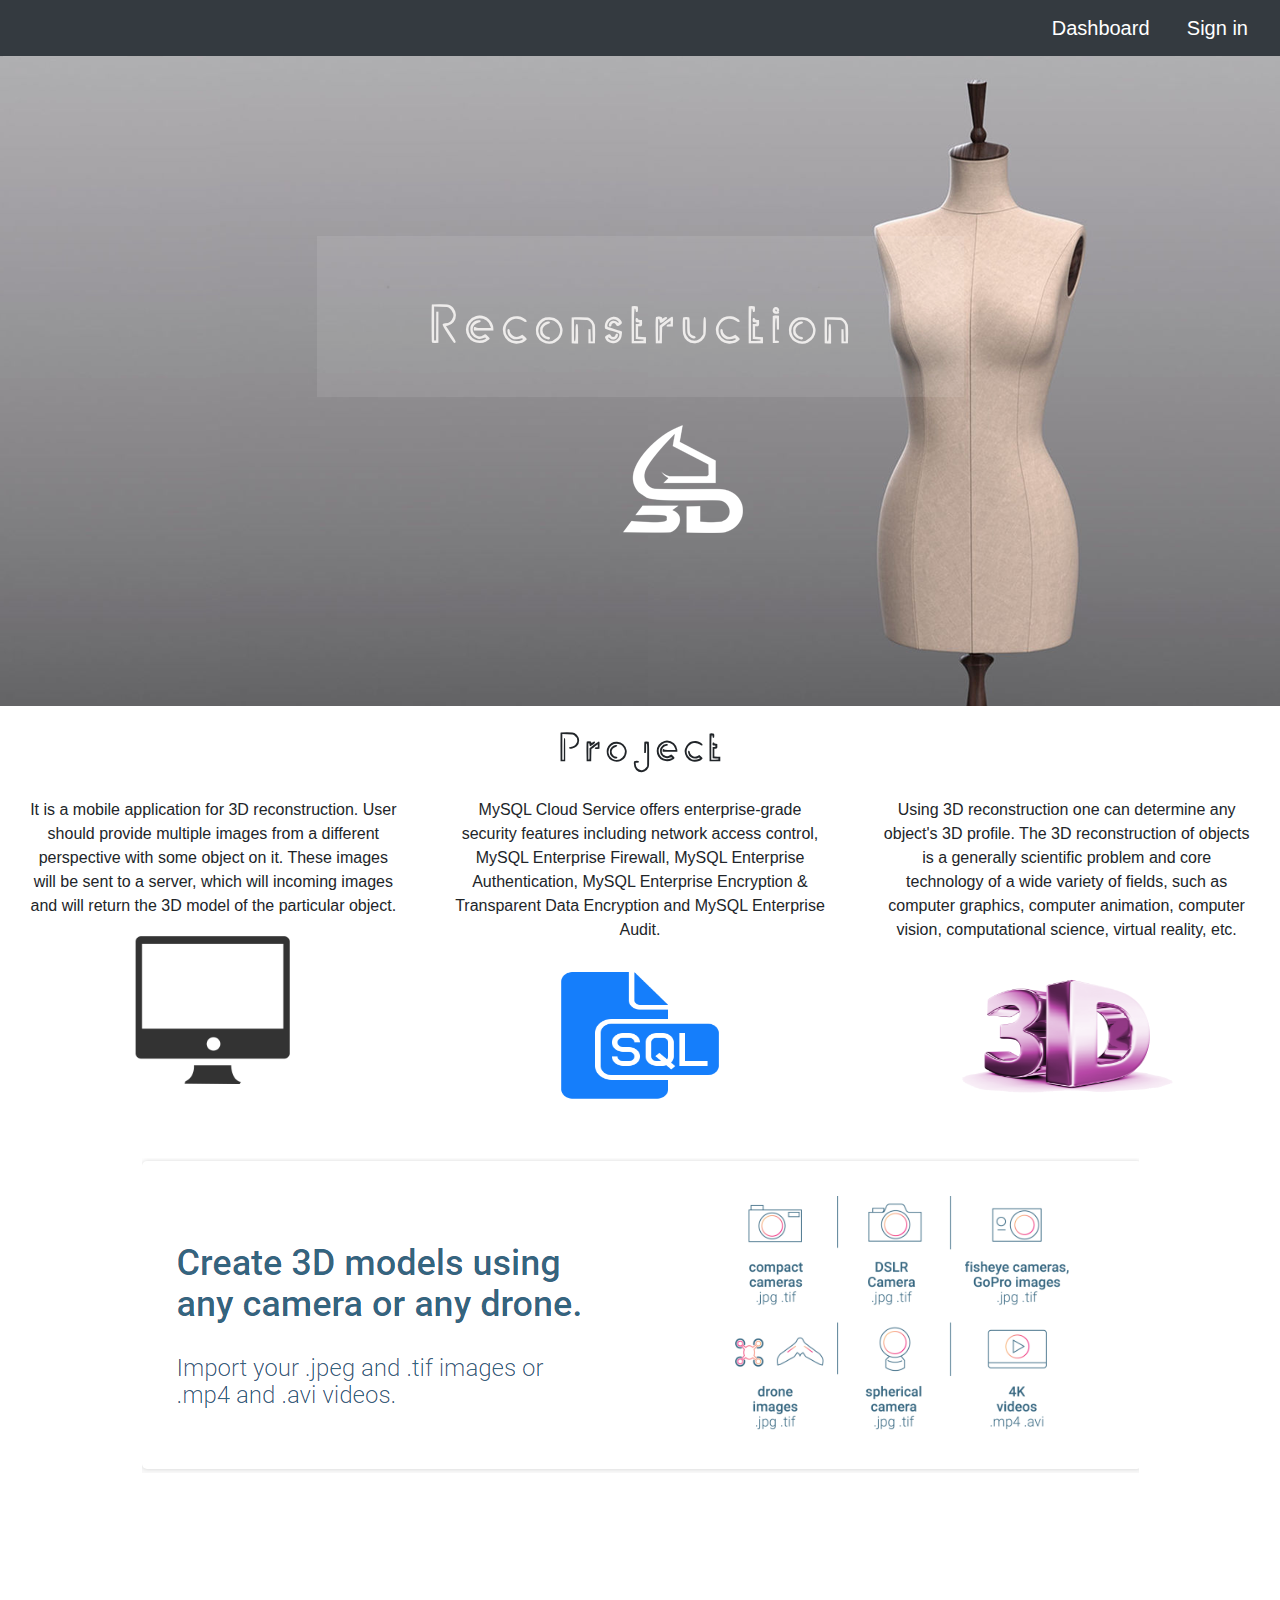
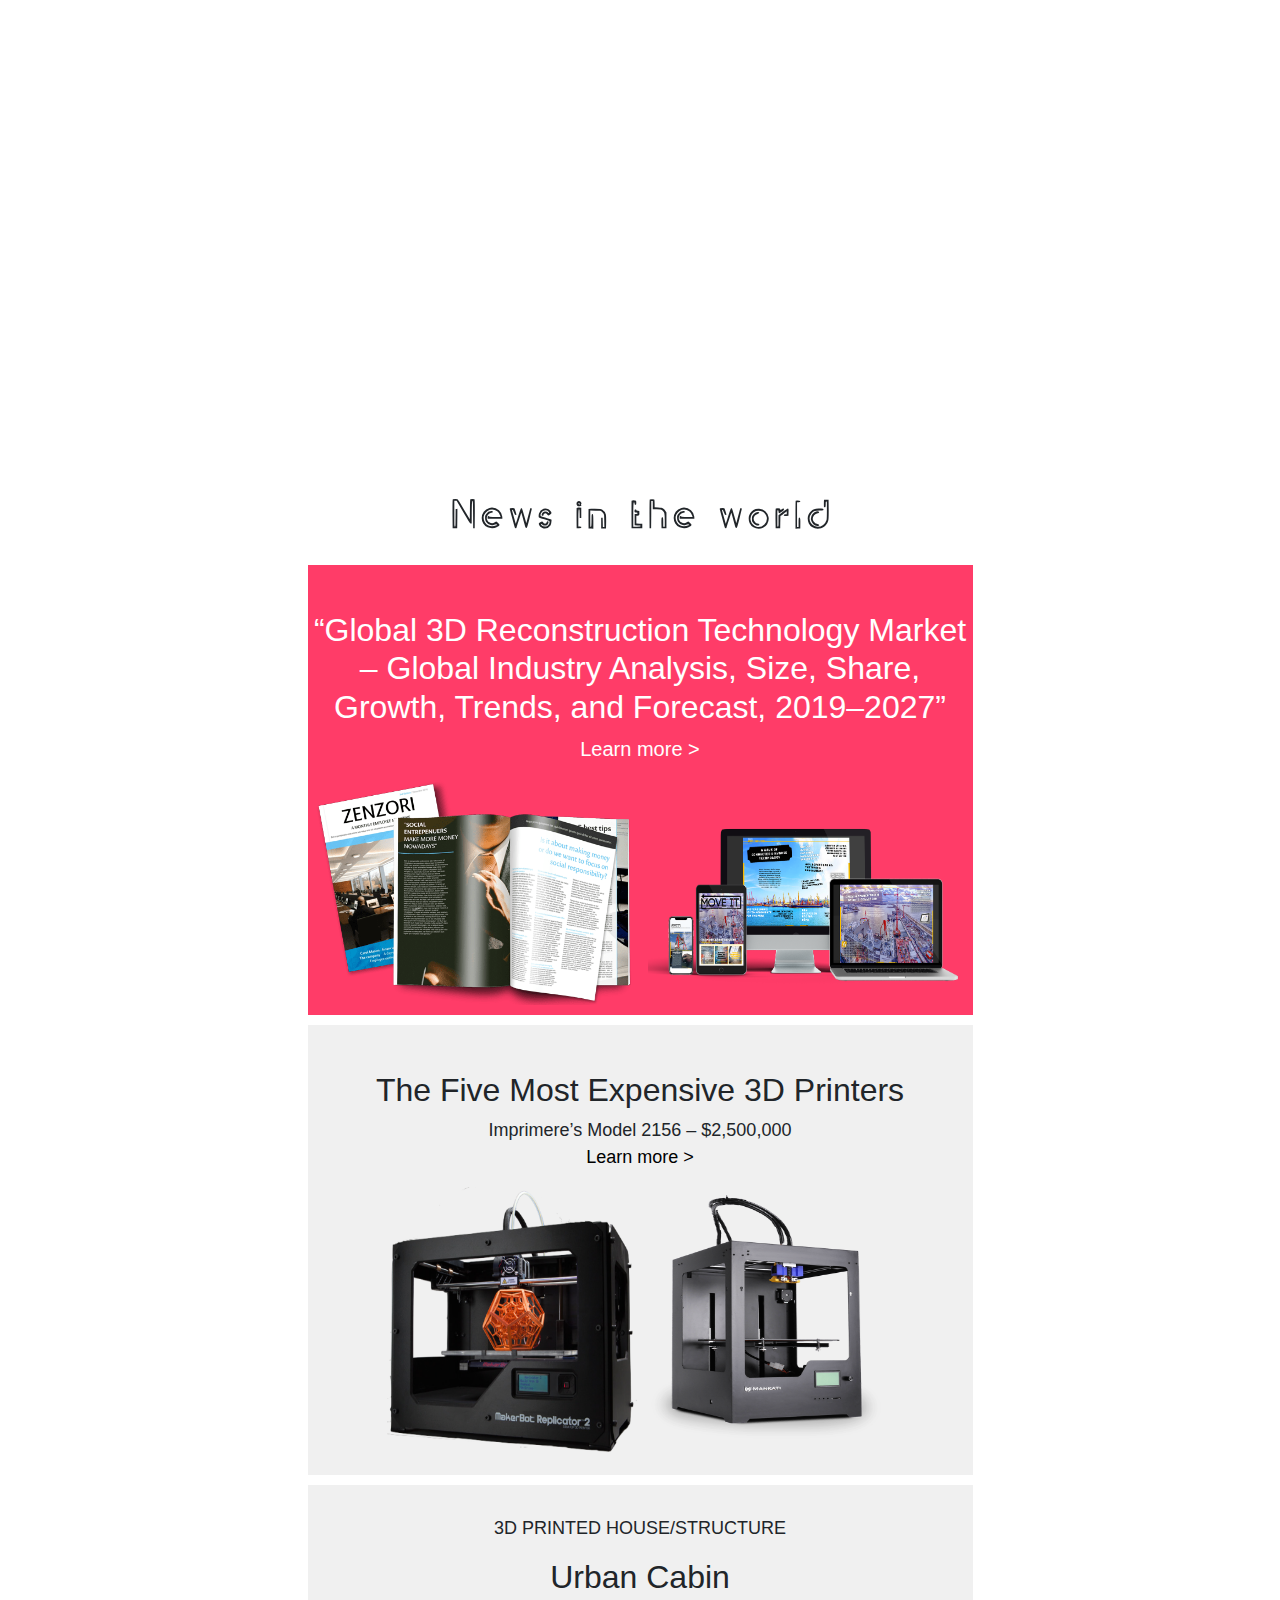
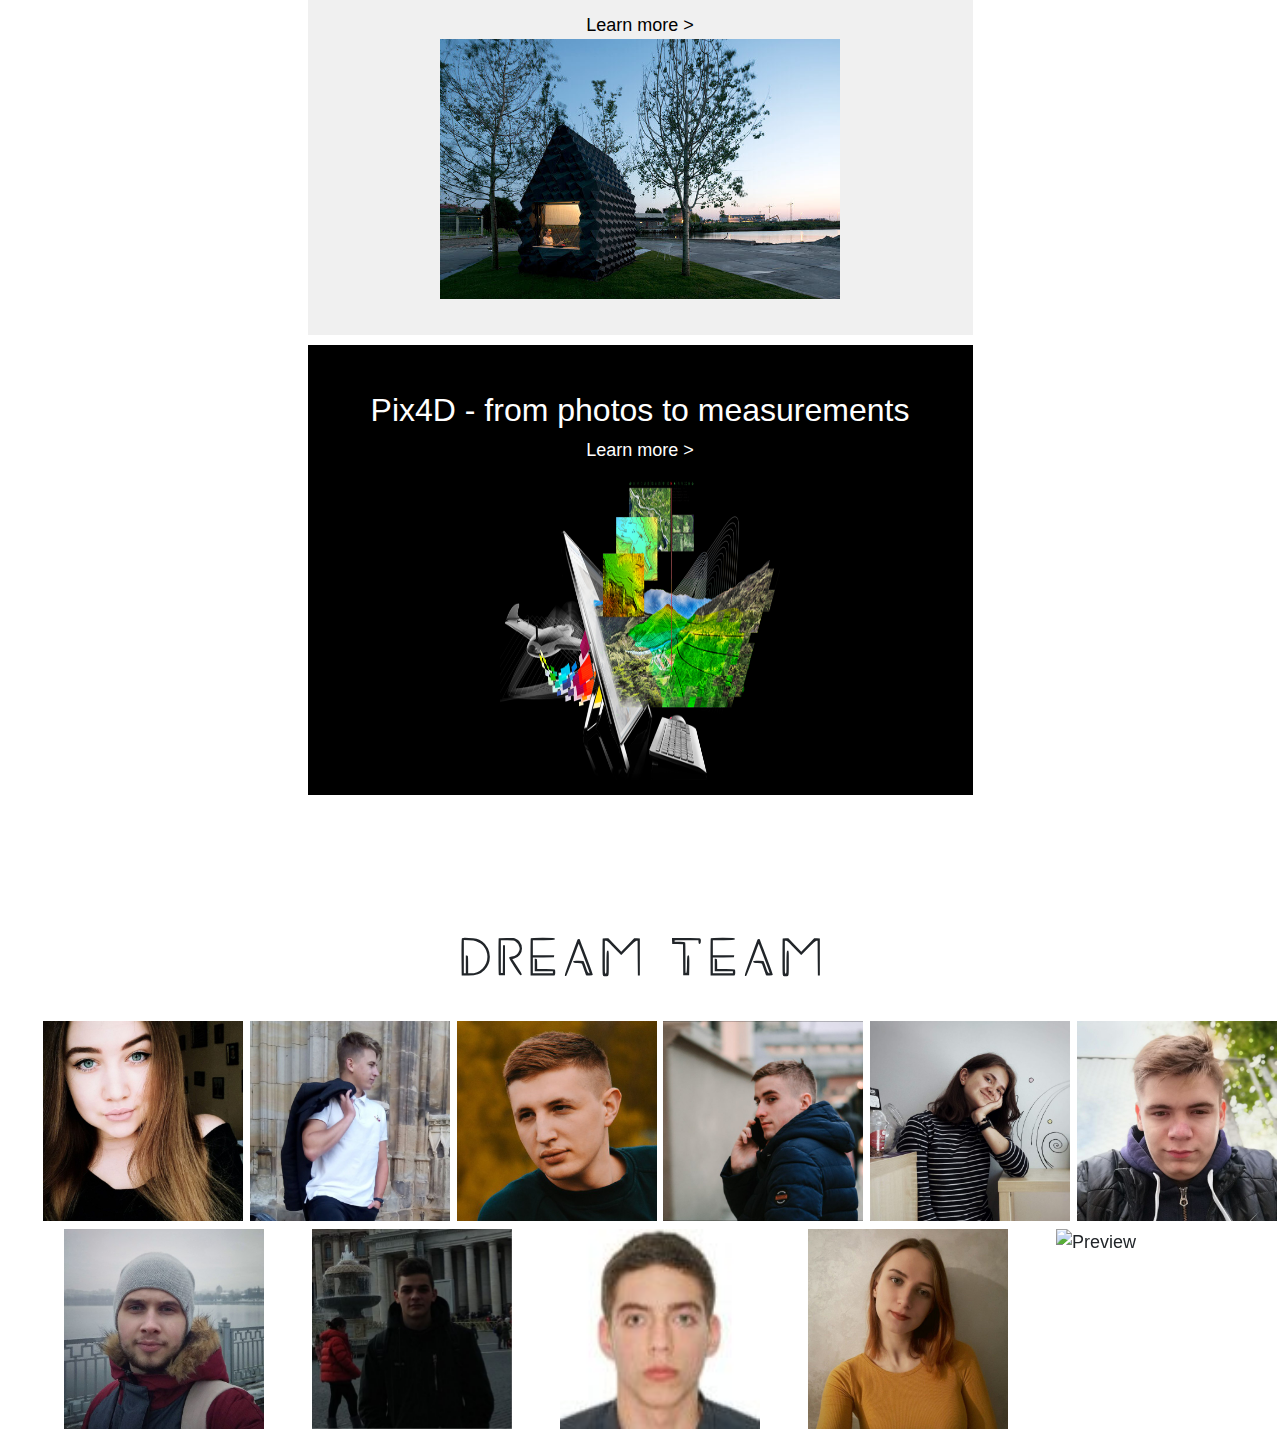
==== commit bddaafff: "Update index.html" ====
--- a/Website/3Dmodel/index.html
+++ b/Website/3Dmodel/index.html
@@ -10,9 +10,9 @@
 <body>
     <nav class="navbar navbar-dark bg-dark">
         <nav >
-            <span class="navbar-brand mb-0 h1">Logo</span>
+            <span class="navbar-brand mb-0 h1"><img src="img/logo.png" alt="" height="35"></span>
         </nav>
-        <a id="nav_dashboard" class="navbar-brand" href="#">Dashboard</a>
+        <a id="nav_dashboard" class="navbar-brand" href="dashboard.html">Dashboard</a>
         <a id="" class="navbar-brand" href="regist.html">Sign in</a>
 
     </nav>
